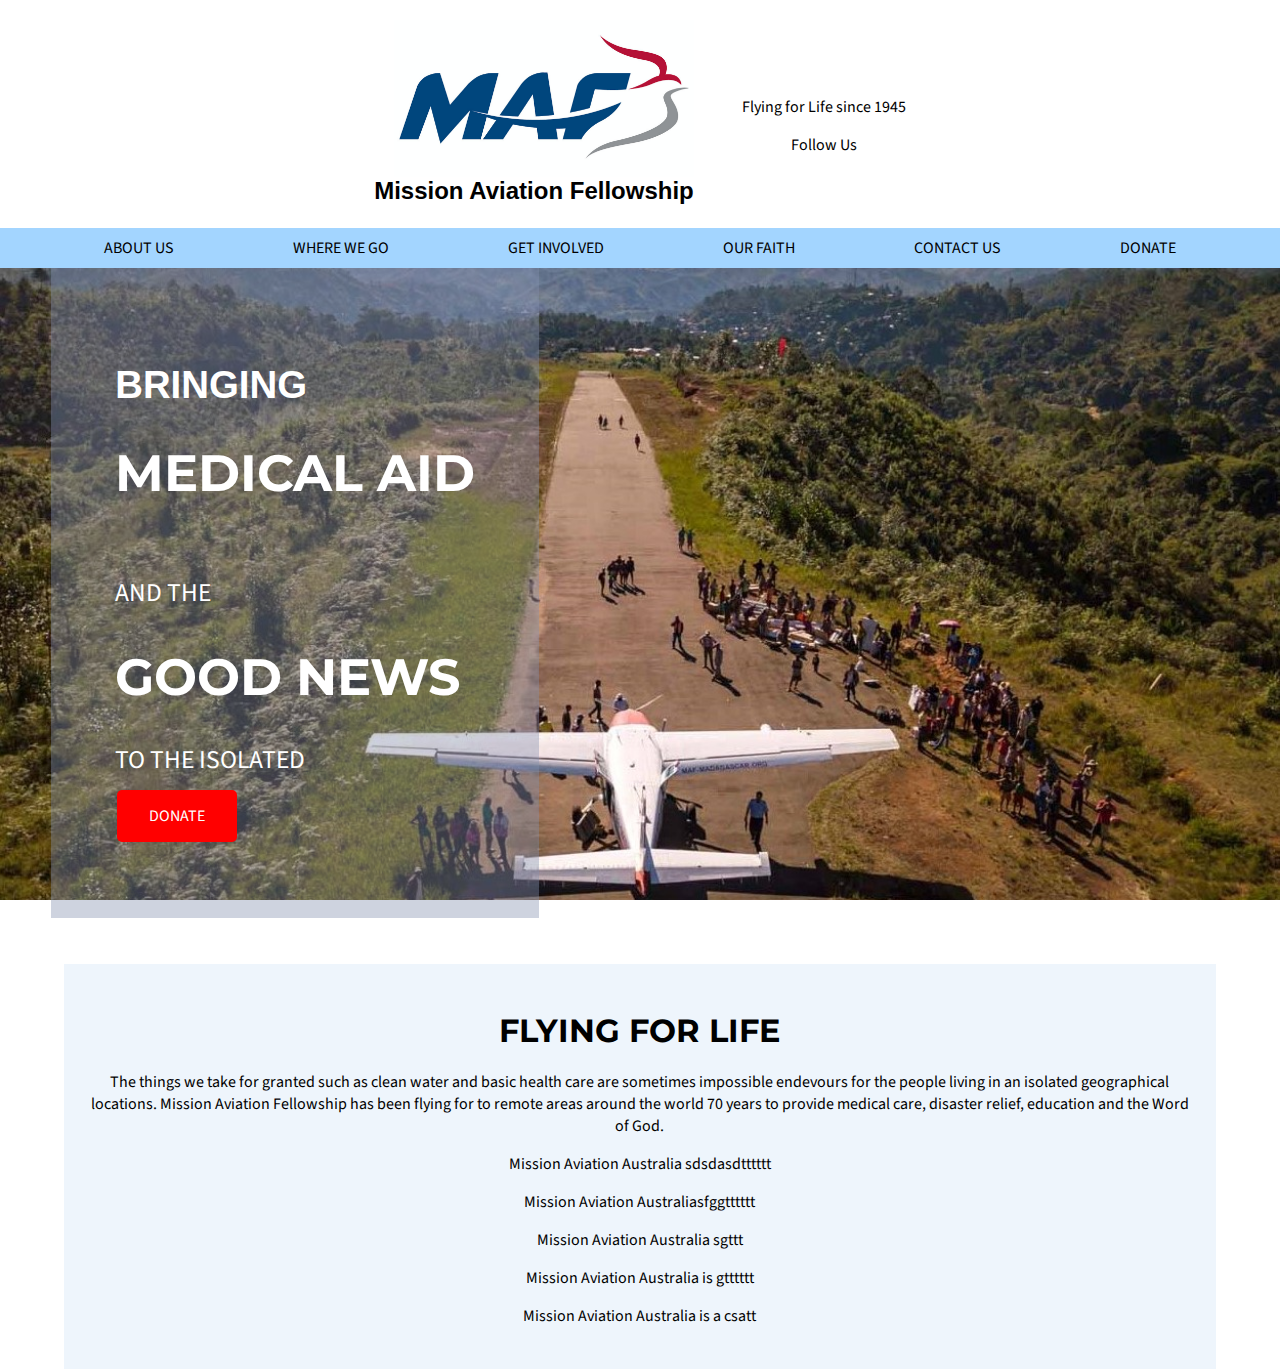
==== index.html @ a78a20d2 "styles and buttons" ====
<!DOCTYPE html>
<html>
  <head>
    <meta charset="utf-8">
    <meta name='viewport' content='width=device-width', initial-scale=1.0, maximum-scale=1.0' />
    <title>MAF | Flying for Life</title>
    <link href="style.css" rel="stylesheet" type="text/css" />
    <link rel="preconnect" href="https://fonts.gstatic.com">
    <link href="https://fonts.googleapis.com/css2?family=Open+Sans:wght@600&display=swap" rel="stylesheet">
    <link rel="preconnect" href="https://fonts.gstatic.com">
    <link href="https://fonts.googleapis.com/css2?family=Nerko+One&display=swap" rel="stylesheet"> 
    <link rel="preconnect" href="https://fonts.gstatic.com">
    <link href="https://fonts.googleapis.com/css2?family=Montserrat:ital,wght@1,900&family=Nerko+One&display=swap" rel="stylesheet">  
    <link rel="shortcut icon" href="vectormaflog.png">
    <link rel="preconnect" href="https://fonts.gstatic.com">
    <link rel="preconnect" href="https://fonts.gstatic.com">
    <link href="https://fonts.googleapis.com/css2?family=Montserrat:ital,wght@0,300;1,900&family=Nerko+One&family=Source+Sans+Pro:wght@300&display=swap"     rel="stylesheet">
    </head>

  <body class="grid-container">
  <header>
     <div class="headerobjects">
      <div>
        <img class="headerlogo" src="/images/TOPLOGO.png" alt="MAF MAIN LOGO">
      </div>
      <div>
        <h2> Mission Aviation Fellowship </h2>
      </div>
    </div>
    <div class="timestamp">
      <p> Flying for Life since 1945 </p>
    <div>
      <div class="box">
      <p> Follow Us </p>
    <div>
  </header>
  <nav>
    <ul>
      <li> <a href="https://repl.it/@rgen4513/WebProtoTypeA5#Underlay_blue.jpg"> ABOUT US </a>
      </li>
      <li> <a href="https://repl.it/@rgen4513/WebProtoTypeA5#Underlay_blue.jpg"> WHERE WE GO </a>
      </li>
      <li> <a href="https://repl.it/@rgen4513/WebProtoTypeA5#Underlay_blue.jpg"> GET INVOLVED </a>
      </li>
      <li> <a href="https://repl.it/@rgen4513/WebProtoTypeA5#Underlay_blue.jpg"> OUR FAITH </a>
      </li>
      <li> <a href="https://repl.it/@rgen4513/WebProtoTypeA5#Underlay_blue.jpg"> CONTACT US </a>
      </li>
      <li> <a href="https://repl.it/@rgen4513/WebProtoTypeA5#Underlay_blue.jpg"> DONATE </a>
      </li>
    </ul>  
  </nav>
  <main>
    <div class="hero-image-container">
      <div class="overlay-script">
        <h2> BRINGING <br><h1>MEDICAL AID</h1> <br> AND THE <br> <h1>GOOD NEWS</h1> TO THE ISOLATED </h2>
        <br>
        <a href="#" class="donatebutton">DONATE</a>
    </div>
  </div> 
  <div class=information-container>
      <h1> FLYING FOR LIFE </h1>
      <p> The things we take for granted such as clean water and basic health care are sometimes impossible endevours for the people living in an isolated geographical locations. Mission Aviation Fellowship has been flying for to remote areas around the world 70 years to provide medical care, disaster relief, education and the Word of God. </p>
    <div class=information>
      <p> Mission Aviation Australia sdsdasdtttttt </p>
    </div>
    <div class=information>
      <p> Mission Aviation Australiasfggtttttt </p>
    </div>
    <div class=information>
      <p> Mission Aviation Australia sgttt </p>
    </div>
    <div class=information>
      <p> Mission Aviation Australia is gtttttt </p>
    </div>
    <div class=information>
      <p> Mission Aviation Australia is a csatt </p>
    </div>
</div
    
  </main>
  </body>
</html>
---- style.css ----
html, body, .grid-container { height: 100%; margin: 0; }

h2 {
  font-family: 'Trebuchet MS', 'Lucida Sans Unicode', 'Lucida Grande', 'Lucida Sans', Arial, sans-serif;
}

h1 {
  font-family: 'Montserrat', 'sans-serif';
}

.grid-container {
  display: grid;
  grid-template-columns: 0.2fr 1fr 0.2fr;
  grid-template-rows: 0.1fr 36px 1fr;
  gap: 3px;
  grid-template-areas:
    "header header header"
    "nav nav nav"
    "main main main";
    
}

body {
 font-family: 'Source Sans Pro', sans-serif;
}

header { 
 display: flex;
 justify-content: center;
 grid-area:header; 
 position: relative;
 text-align:center;
 background-color: white;
 border-inline-start: 0px;
}

.timestamp {
  margin-left: 3em;
  margin-top: 5em;
}

.box {
  
}


.headerlogo {
  margin-top:20px;
  margin-left:20px;
  max-width: 300px;
  float: left;
}

nav { 
position: sticky;
top: 0;
grid-area: nav; 
text-align: center;
z-index: 5;
}

ul {
  display: flex;
  justify-content: space-evenly;
  margin: 0;
  padding: 0;
  overflow: hidden;
  background-color: #A3D5FF;
}

media = "screen and (min-width: 650px)"
@ media screen and (min-width: 885px)
nav ul {
  
  list-style: none;
  padding: 5px;
}

li { 
  display: inline-block;
}

li a {
  display: block;
  color: black;
  padding: 9px 15px;
  text-decoration: none;
}

li a:hover {
  background-color: red;
  color: white;
  border-radius: 6px;
}

main { grid-area: main;
}

.hero-image-container {
  background-image: url("NewHeroImage.jpg");
  width: auto;
  height: 100%;
  background-position: center;
  background-size: cover;
  position: relative;
  text-align: center;
  background-repeat: no-repeat;
  z-index: 1;
}

.overlay-script {
  background: rgba(132, 144, 175, 0.4);
  padding: 5%;
  text-emphasis: stroke;
  font-size: 2vw;
  text-align: left;
  position: absolute;
  left:4%;
  color: white;
}

.information-container {
  background: #EEF5FC;
  text-align: center;
  padding: 2%;
  margin: 5%;
  border: 2px;
  z-index: 2;
}

.donatebutton {
  background-color: red;
  border-radius: 5px;
  border: white;
  color: white;
  padding: 15px 32px;
  text-align: center;
  text-decoration: none;
  display: inline-block;
  font-size: 16px;
  margin: 12px 2px;
  cursor: pointer;
}

.donatebutton:hover {
  color: red;
  background-color: white;
}

footer { 
grid-area: footer; 
text-align: center;
background-color: pink;
}

/*---Media Query for Responsive Screen Adaptation*/
@media screen and (max-width:460px) {
  .grid-container {
    display: block;
  }
  header,
  nav,
  main,
  footer {
    width: 100%;
    min-height: 200px; 
  }
}
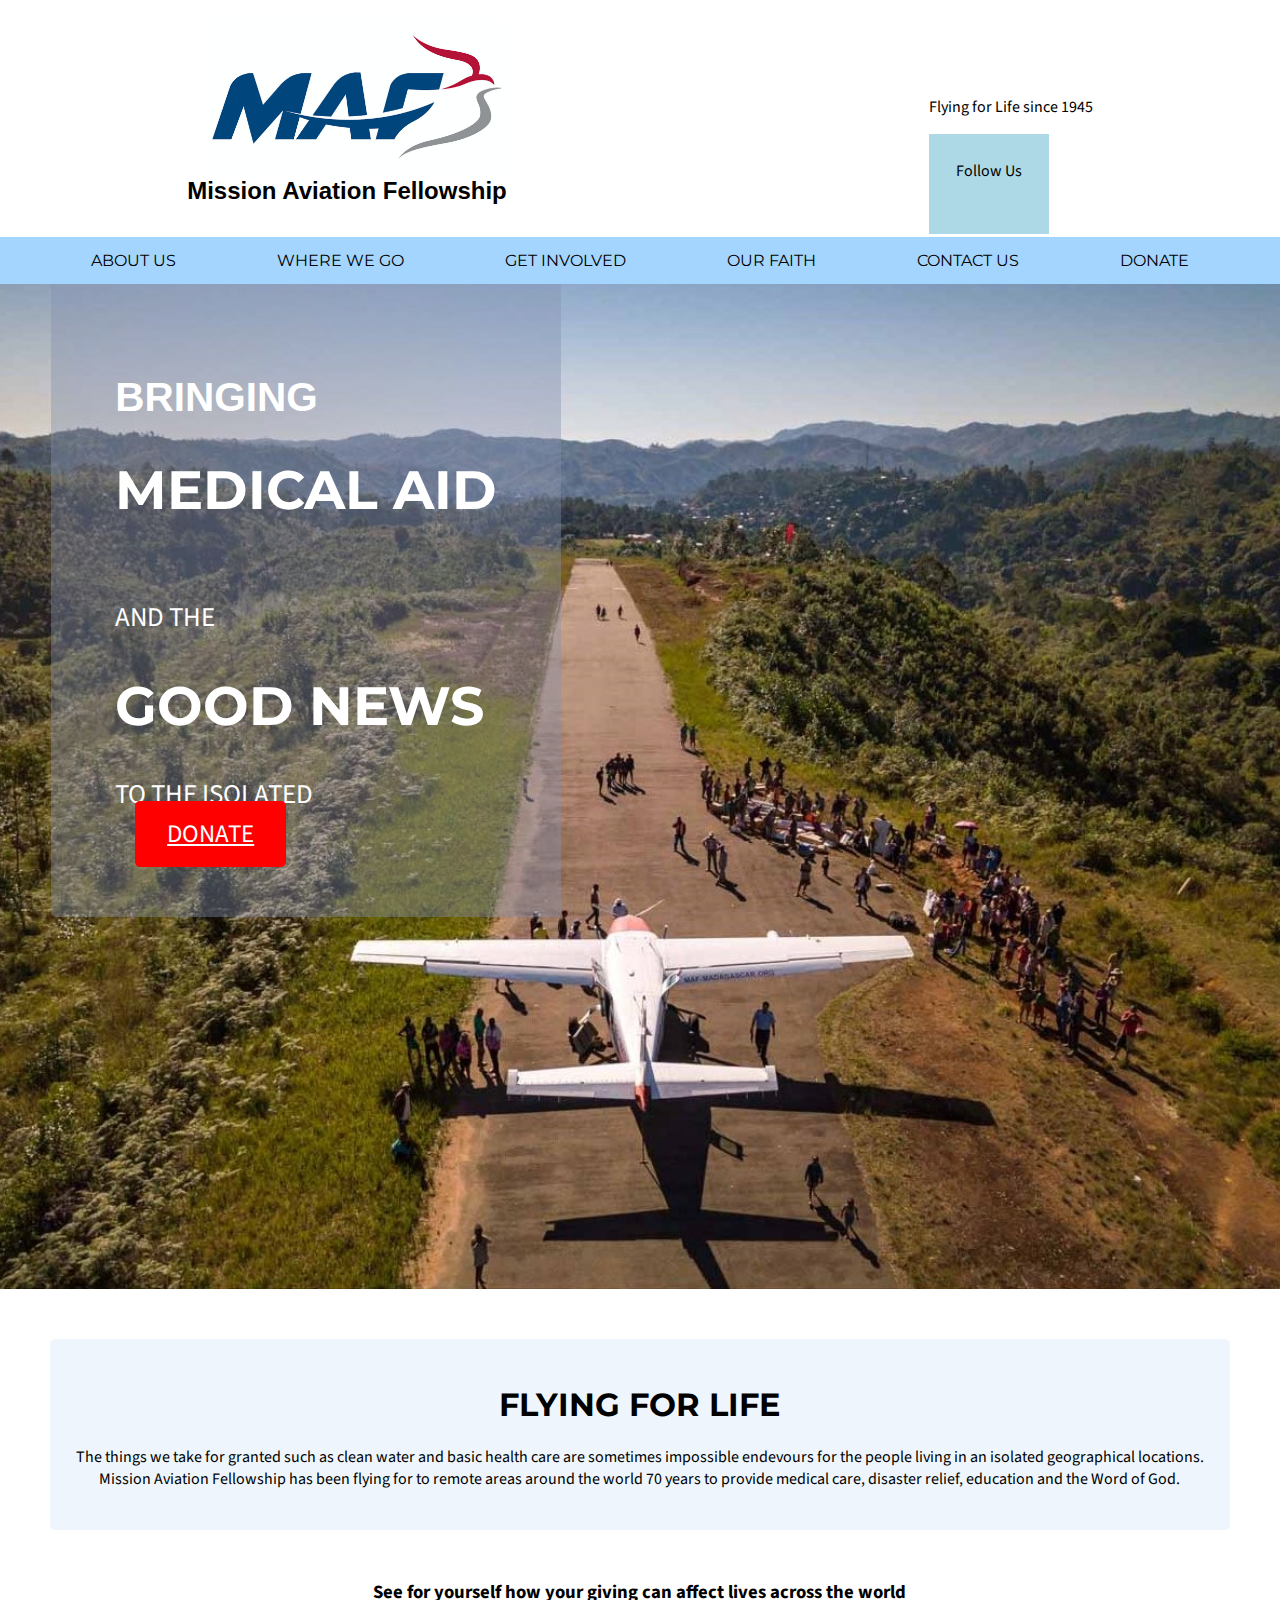
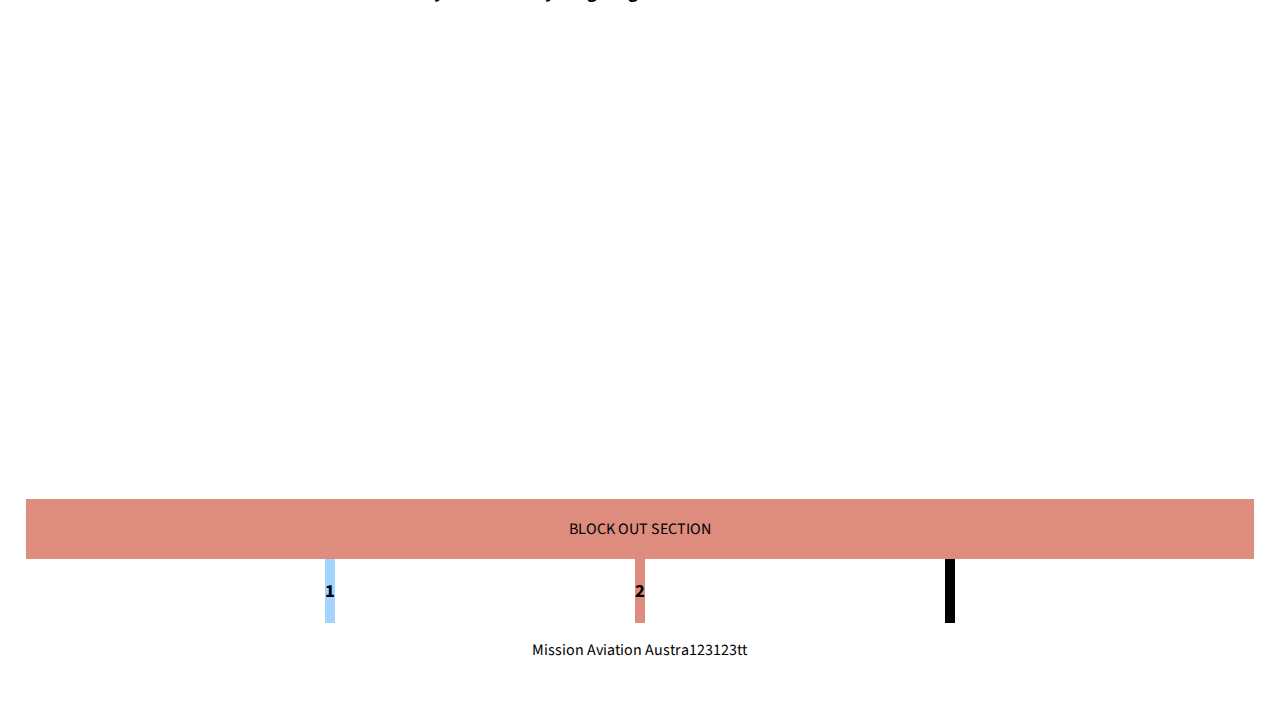
==== commit 8416ceb1: "added main page content" ====
--- a/index.html
+++ b/index.html
@@ -58,26 +58,34 @@
         <a href="#" class="donatebutton">DONATE</a>
     </div>
   </div> 
-  <div class=information-container>
+  <div class="information-container">
+    <div class = blurb>
       <h1> FLYING FOR LIFE </h1>
       <p> The things we take for granted such as clean water and basic health care are sometimes impossible endevours for the people living in an isolated geographical locations. Mission Aviation Fellowship has been flying for to remote areas around the world 70 years to provide medical care, disaster relief, education and the Word of God. </p>
-    <div class=information>
-      <p> Mission Aviation Australia sdsdasdtttttt </p>
     </div>
-    <div class=information>
-      <p> Mission Aviation Australiasfggtttttt </p>
+    <div class="video-container">
+      <h3> See for yourself how your giving can affect lives across the world </h3>
+      <iframe class="videolink" src="https://www.youtube.com/embed/BfYl6P3Z22Q" frameborder="0" width="60%" height="400px" allow="accelerometer; autoplay; clipboard-write; encrypted-media; gyroscope; picture-in-picture" allowfullscreen></iframe>
     </div>
-    <div class=information>
-      <p> Mission Aviation Australia sgttt </p>
+    <div class="blockout">
+      <p>BLOCK OUT SECTION</p>
     </div>
-    <div class=information>
-      <p> Mission Aviation Australia is gtttttt </p>
+    <div class=facts>
+      <div class="first-fact"> 
+        <h3> 1 </h3>
+      </div>
+      <div class="second-fact"> 
+        <h3> 2 </h3>
+      </div>
+      <div class="third-fact"> 
+        <h3> 3 </h3>
+      </div>
     </div>
-    <div class=information>
-      <p> Mission Aviation Australia is a csatt </p>
+    <div class=>
+      <p> Mission Aviation Austra123123tt </p>
     </div>
-</div
-    
+  </div
+
   </main>
   </body>
 </html>--- a/style.css
+++ b/style.css
@@ -17,7 +17,6 @@
     "header header header"
     "nav nav nav"
     "main main main";
-    
 }
 
 body {
@@ -25,9 +24,9 @@
 }
 
 header { 
+ grid-area:header; 
  display: flex;
- justify-content: center;
- grid-area:header; 
+ justify-content: space-around;
  position: relative;
  text-align:center;
  background-color: white;
@@ -40,7 +39,11 @@
 }
 
 .box {
-  
+  width: 100px;
+  height: 80px;
+  background-color: lightblue;
+  text-align: center;
+  padding: 10px;
 }
 
 
@@ -53,6 +56,7 @@
 
 nav { 
 position: sticky;
+font-family: 'Montserrat', 'sans-serif';
 top: 0;
 grid-area: nav; 
 text-align: center;
@@ -60,24 +64,21 @@
 }
 
 ul {
-  display: flex;
-  justify-content: space-evenly;
+ display: flex;
+ justify-content: space-evenly;
   margin: 0;
   padding: 0;
   overflow: hidden;
   background-color: #A3D5FF;
 }
 
-media = "screen and (min-width: 650px)"
-@ media screen and (min-width: 885px)
 nav ul {
-  
   list-style: none;
   padding: 5px;
 }
 
 li { 
-  display: inline-block;
+  display: flex;
 }
 
 li a {
@@ -91,6 +92,18 @@
   background-color: red;
   color: white;
   border-radius: 6px;
+}
+
+@media screen and (max-width: 600px) {
+  ul {
+  display: flex;
+  flex-direction: column;
+  justify-content: center;
+  }
+
+  nav { 
+    position: relative;
+  }
 }
 
 main { grid-area: main;
@@ -108,43 +121,91 @@
   z-index: 1;
 }
 
+@media screen and (max-width: 600px) {
+ .grid-container {
+  display: flex;
+  flex-direction: column;
+ }
+
+ .overlay-script {
+  height: 200px;
+ }
+}
+
 .overlay-script {
   background: rgba(132, 144, 175, 0.4);
+  border-radius: 5px;
+  max-height: 700px;
   padding: 5%;
-  text-emphasis: stroke;
-  font-size: 2vw;
+  font-size: 3vh;
   text-align: left;
   position: absolute;
   left:4%;
   color: white;
 }
 
-.information-container {
-  background: #EEF5FC;
-  text-align: center;
-  padding: 2%;
-  margin: 5%;
-  border: 2px;
-  z-index: 2;
-}
-
 .donatebutton {
   background-color: red;
+  margin-top: 10px;
   border-radius: 5px;
   border: white;
   color: white;
   padding: 15px 32px;
   text-align: center;
-  text-decoration: none;
-  display: inline-block;
-  font-size: 16px;
-  margin: 12px 2px;
+  font-size: 25px;
+  margin: 20px;
   cursor: pointer;
 }
 
 .donatebutton:hover {
   color: red;
   background-color: white;
+}
+
+.information-container {
+  text-align: center;
+  padding: 2%;
+  border: 2px;
+  z-index: 2;
+}
+
+.blurb {
+  background-color: #EEF5FC;
+  border-radius: 5px;
+  padding: 2%;
+  margin: 2%;
+}
+
+.video-container {
+  margin: 4%;
+}
+
+.videolink {
+  margin: 10px;
+}
+
+.blockout {
+  background-color:#DE8C7D;
+  box-sizing: border-box;
+  padding: 3px;
+  width: 100%;
+}
+
+.facts {
+display: flex;
+justify-content: space-evenly;
+}
+
+.first-fact {
+background-color: #A3D5FF
+}
+
+.second-fact {
+background-color: #DE8C7D
+}
+
+.third-fact {
+background-color: black
 }
 
 footer { 
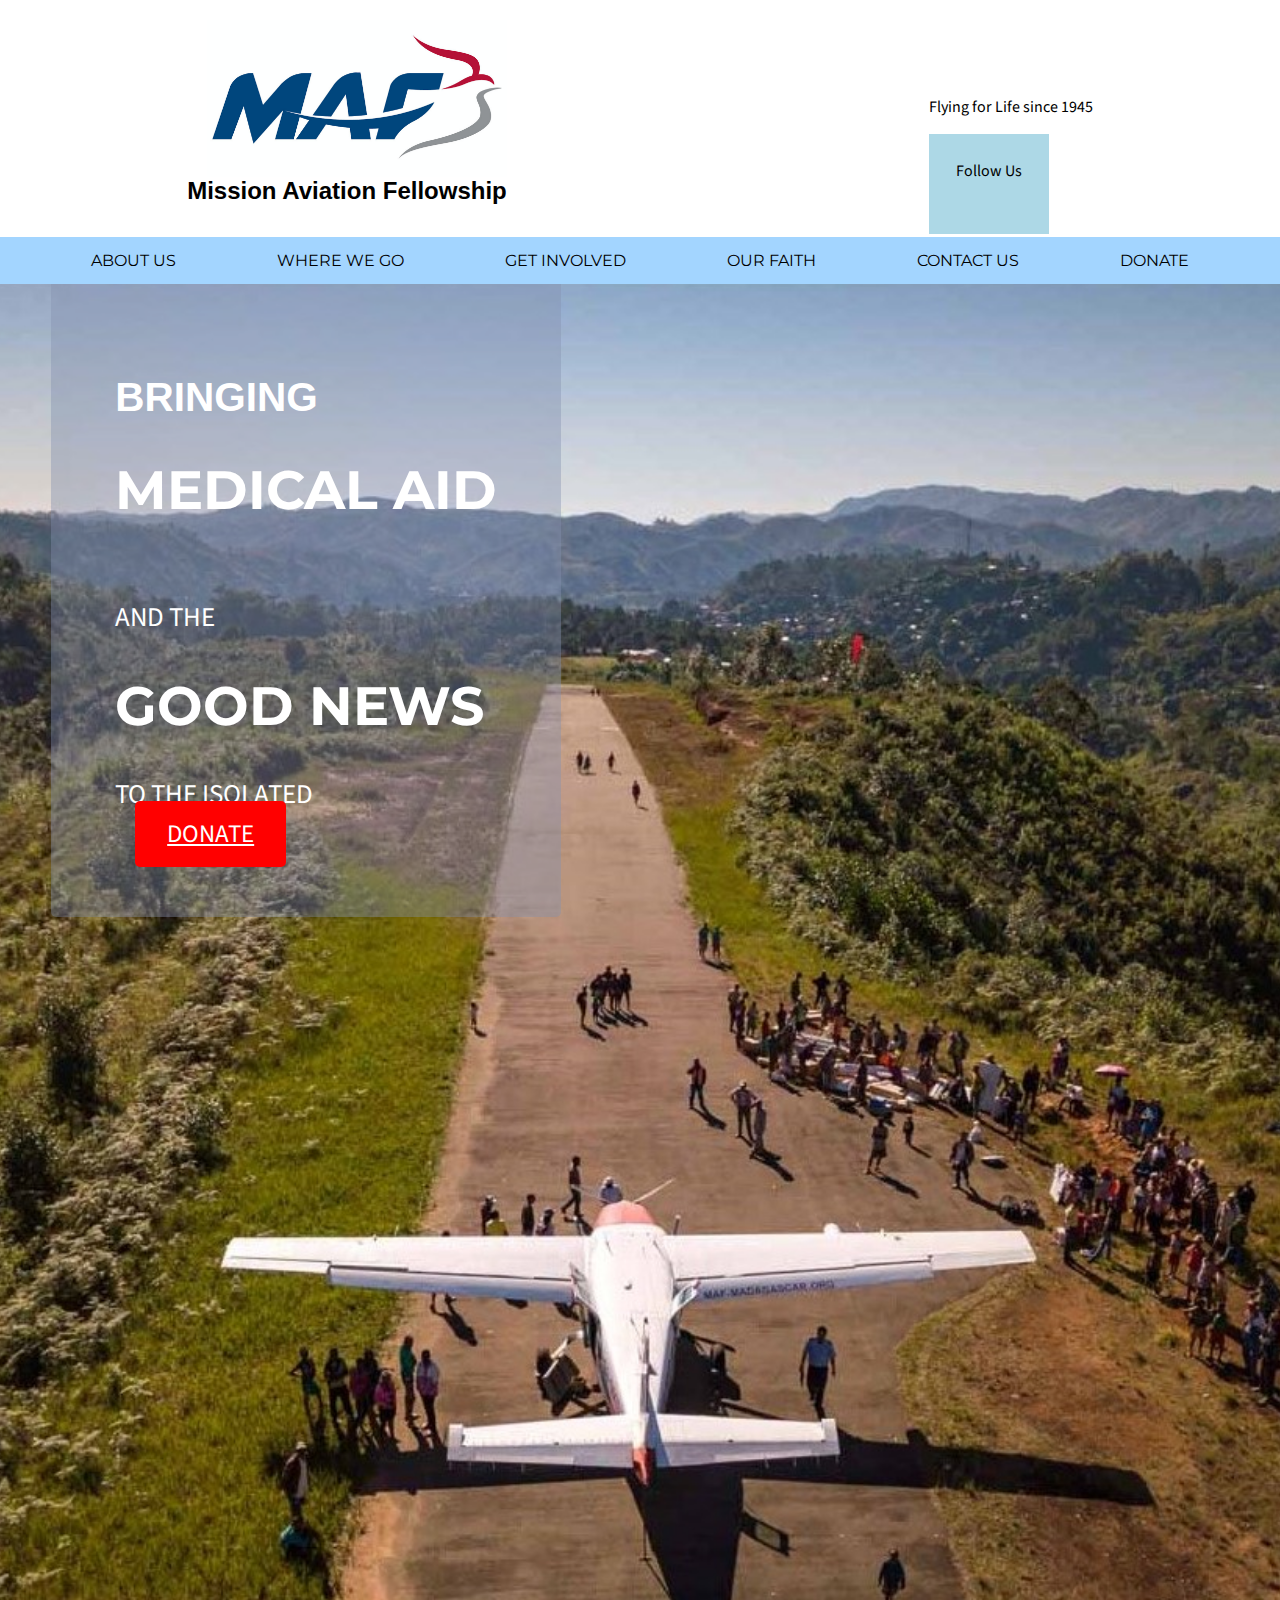
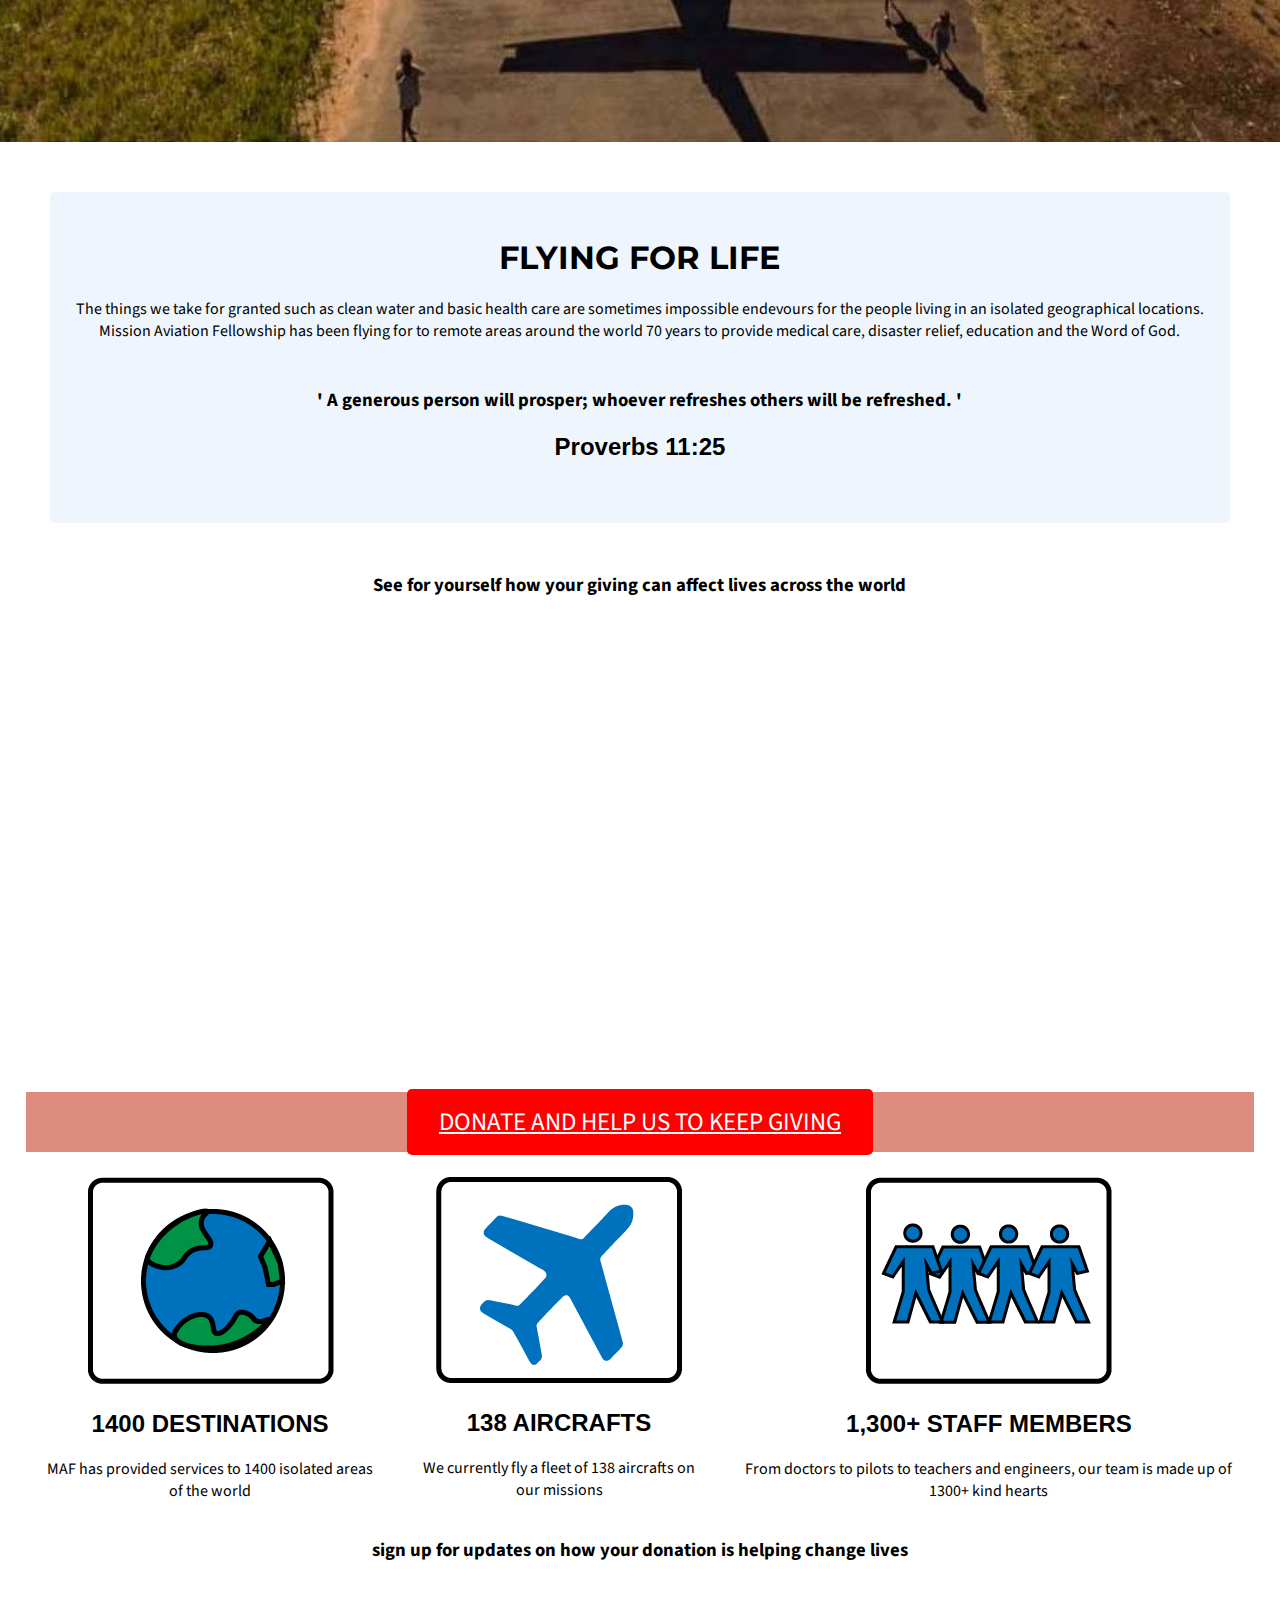
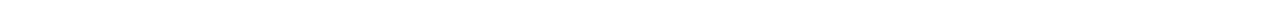
==== commit af2ed64b: "Content" ====
--- a/index.html
+++ b/index.html
@@ -15,7 +15,10 @@
     <link rel="preconnect" href="https://fonts.gstatic.com">
     <link rel="preconnect" href="https://fonts.gstatic.com">
     <link href="https://fonts.googleapis.com/css2?family=Montserrat:ital,wght@0,300;1,900&family=Nerko+One&family=Source+Sans+Pro:wght@300&display=swap"     rel="stylesheet">
-    </head>
+    <link rel="preconnect" href="https://fonts.gstatic.com">
+    <link href="https://fonts.googleapis.com/css2?family=Raleway:ital@1&display=swap" rel="stylesheet">
+    </head> <!--font-family: 'Raleway', sans-serif; -->
+
 
   <body class="grid-container">
   <header>
@@ -62,27 +65,48 @@
     <div class = blurb>
       <h1> FLYING FOR LIFE </h1>
       <p> The things we take for granted such as clean water and basic health care are sometimes impossible endevours for the people living in an isolated geographical locations. Mission Aviation Fellowship has been flying for to remote areas around the world 70 years to provide medical care, disaster relief, education and the Word of God. </p>
+
+      <section class="Bibleverse">
+      <h3>' A generous person will prosper;
+      whoever refreshes others will be refreshed. ' </h3>
+      <h2> Proverbs 11:25 </h2>
+    </section> 
+
     </div>
+
+    
     <div class="video-container">
       <h3> See for yourself how your giving can affect lives across the world </h3>
       <iframe class="videolink" src="https://www.youtube.com/embed/BfYl6P3Z22Q" frameborder="0" width="60%" height="400px" allow="accelerometer; autoplay; clipboard-write; encrypted-media; gyroscope; picture-in-picture" allowfullscreen></iframe>
     </div>
     <div class="blockout">
-      <p>BLOCK OUT SECTION</p>
+      <a href="#" class="donatebutton"> DONATE AND HELP US TO KEEP GIVING </a>
     </div>
-    <div class=facts>
+    <div class="facts">
       <div class="first-fact"> 
-        <h3> 1 </h3>
+        <img src="worldvector.png" alt="A Drawing of the World">
+        <h2> 1400 DESTINATIONS  </h2>
+        <div class="expand-text">
+          <p> MAF has provided services to 1400 isolated areas of the world </p>
+        </div>
       </div>
       <div class="second-fact"> 
-        <h3> 2 </h3>
+        <img src="planevector.png" alt="A Plane">
+        <h2> 138 AIRCRAFTS </h2>
+        <div class="expand-text">
+          <p> We currently fly a fleet of 138 aircrafts on our missions </p>
+        </div>
       </div>
       <div class="third-fact"> 
-        <h3> 3 </h3>
+        <img src="staffvector.png" alt="People holding hands">
+        <h2> 1,300+ STAFF MEMBERS </h2>
+        <div class="expand-text">
+          <p> From doctors to pilots to teachers and engineers, our team is made up of 1300+ kind hearts</p>
+        </div>
       </div>
     </div>
-    <div class=>
-      <p> Mission Aviation Austra123123tt </p>
+    <div class= help-container>
+      <h3> sign up for updates on how your donation is helping change lives </h3>
     </div>
   </div
 
--- a/style.css
+++ b/style.css
@@ -103,6 +103,7 @@
 
   nav { 
     position: relative;
+
   }
 }
 
@@ -129,8 +130,19 @@
 
  .overlay-script {
   height: 200px;
- }
-}
+  font-size: 3%;
+ }
+
+ .hero-image-container {
+  background-image: url("NewHeroImage.jpg");
+  width: auto;
+  height: 450px;
+ }
+
+ h1 {
+ font-size: 2%;
+ }
+} 
 
 .overlay-script {
   background: rgba(132, 144, 175, 0.4);
@@ -176,6 +188,12 @@
   margin: 2%;
 }
 
+.Bibleverse {
+  margin: 8px;
+  margin-top: 12px;
+  padding: 10px;
+}
+
 .video-container {
   margin: 4%;
 }
@@ -187,27 +205,29 @@
 .blockout {
   background-color:#DE8C7D;
   box-sizing: border-box;
-  padding: 3px;
+  padding: 12px;
   width: 100%;
 }
 
 .facts {
 display: flex;
-justify-content: space-evenly;
-}
-
-.first-fact {
-background-color: #A3D5FF
-}
-
-.second-fact {
-background-color: #DE8C7D
-}
-
-.third-fact {
-background-color: black
-}
-
+justify-content: center;
+margin-top: 25px;
+}
+
+.expand-text {
+  padding-left: 20px;
+  padding-right: 20px;
+}
+
+@media screen and (max-width: 700px) {
+ .facts {
+  margin-top: 100px;
+  display: flex;
+  flex-direction: column;
+  justify-content: space-around;
+ }
+}
 footer { 
 grid-area: footer; 
 text-align: center;
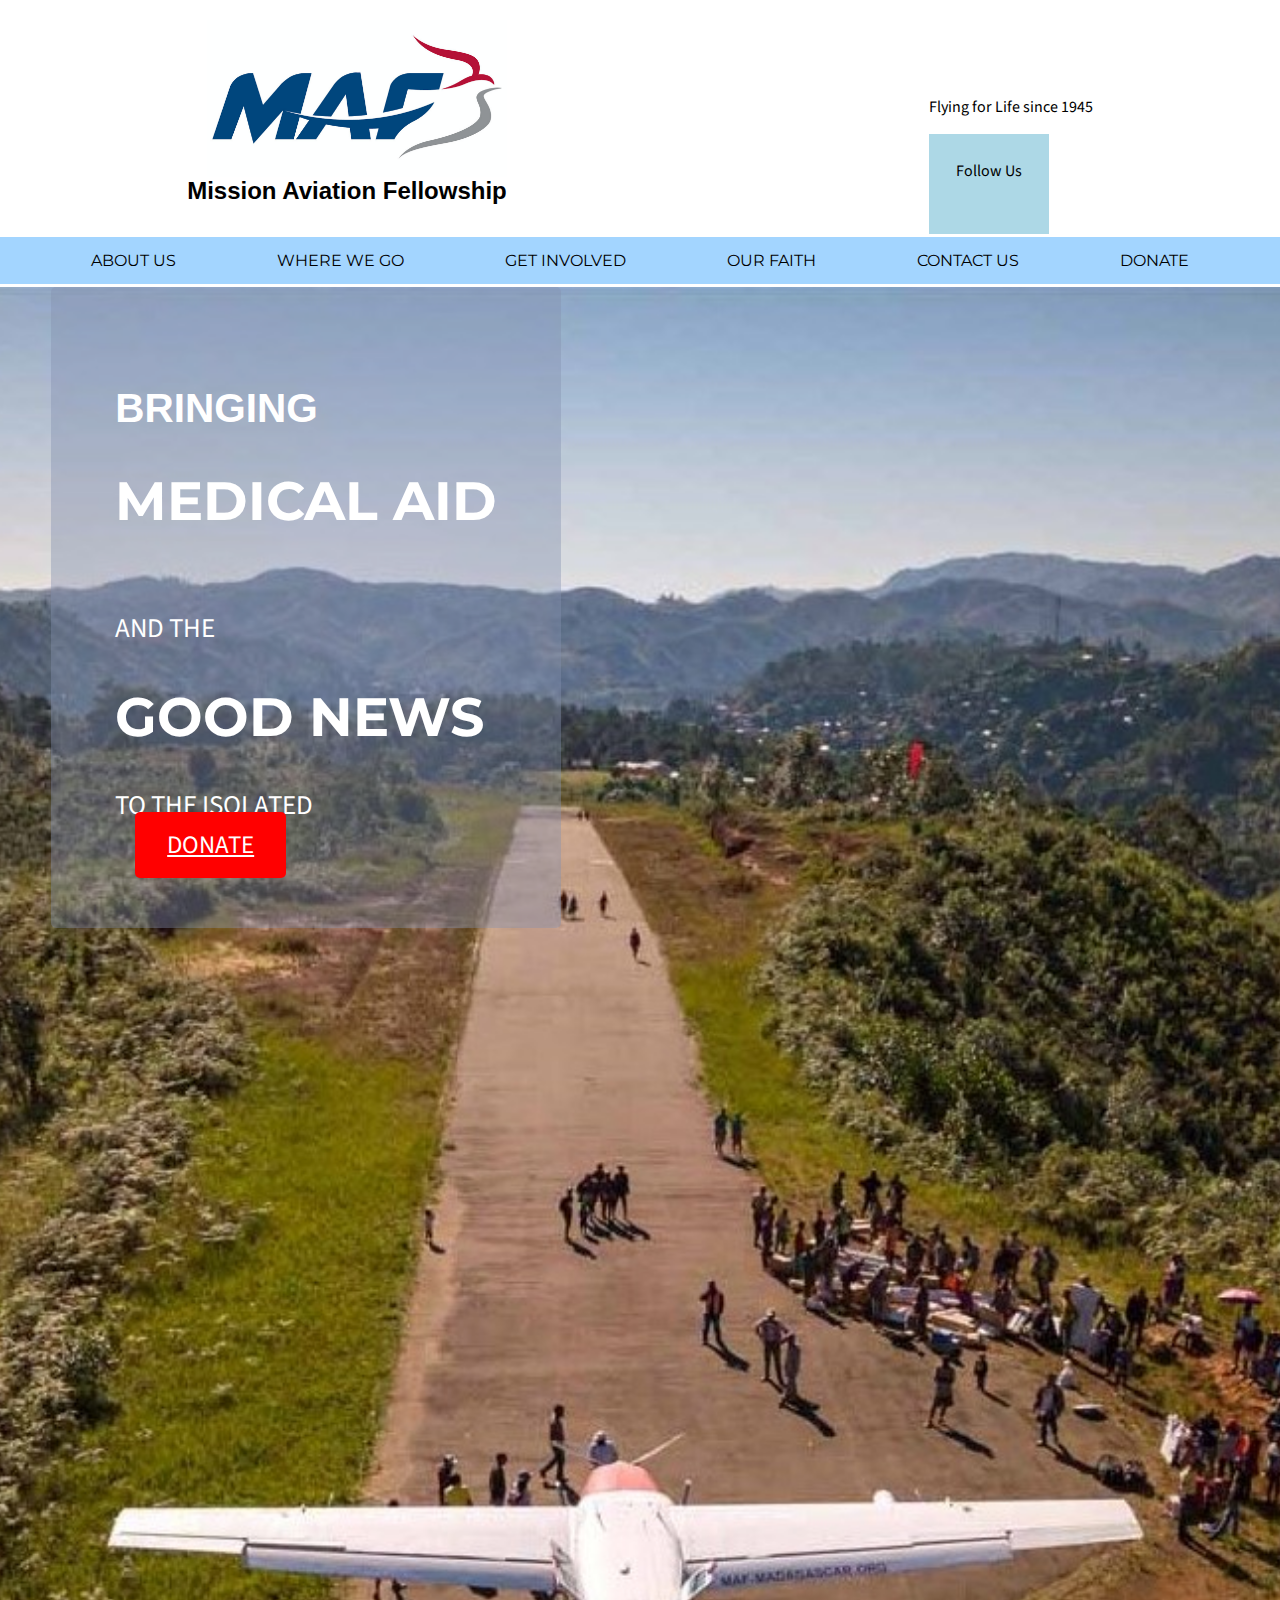
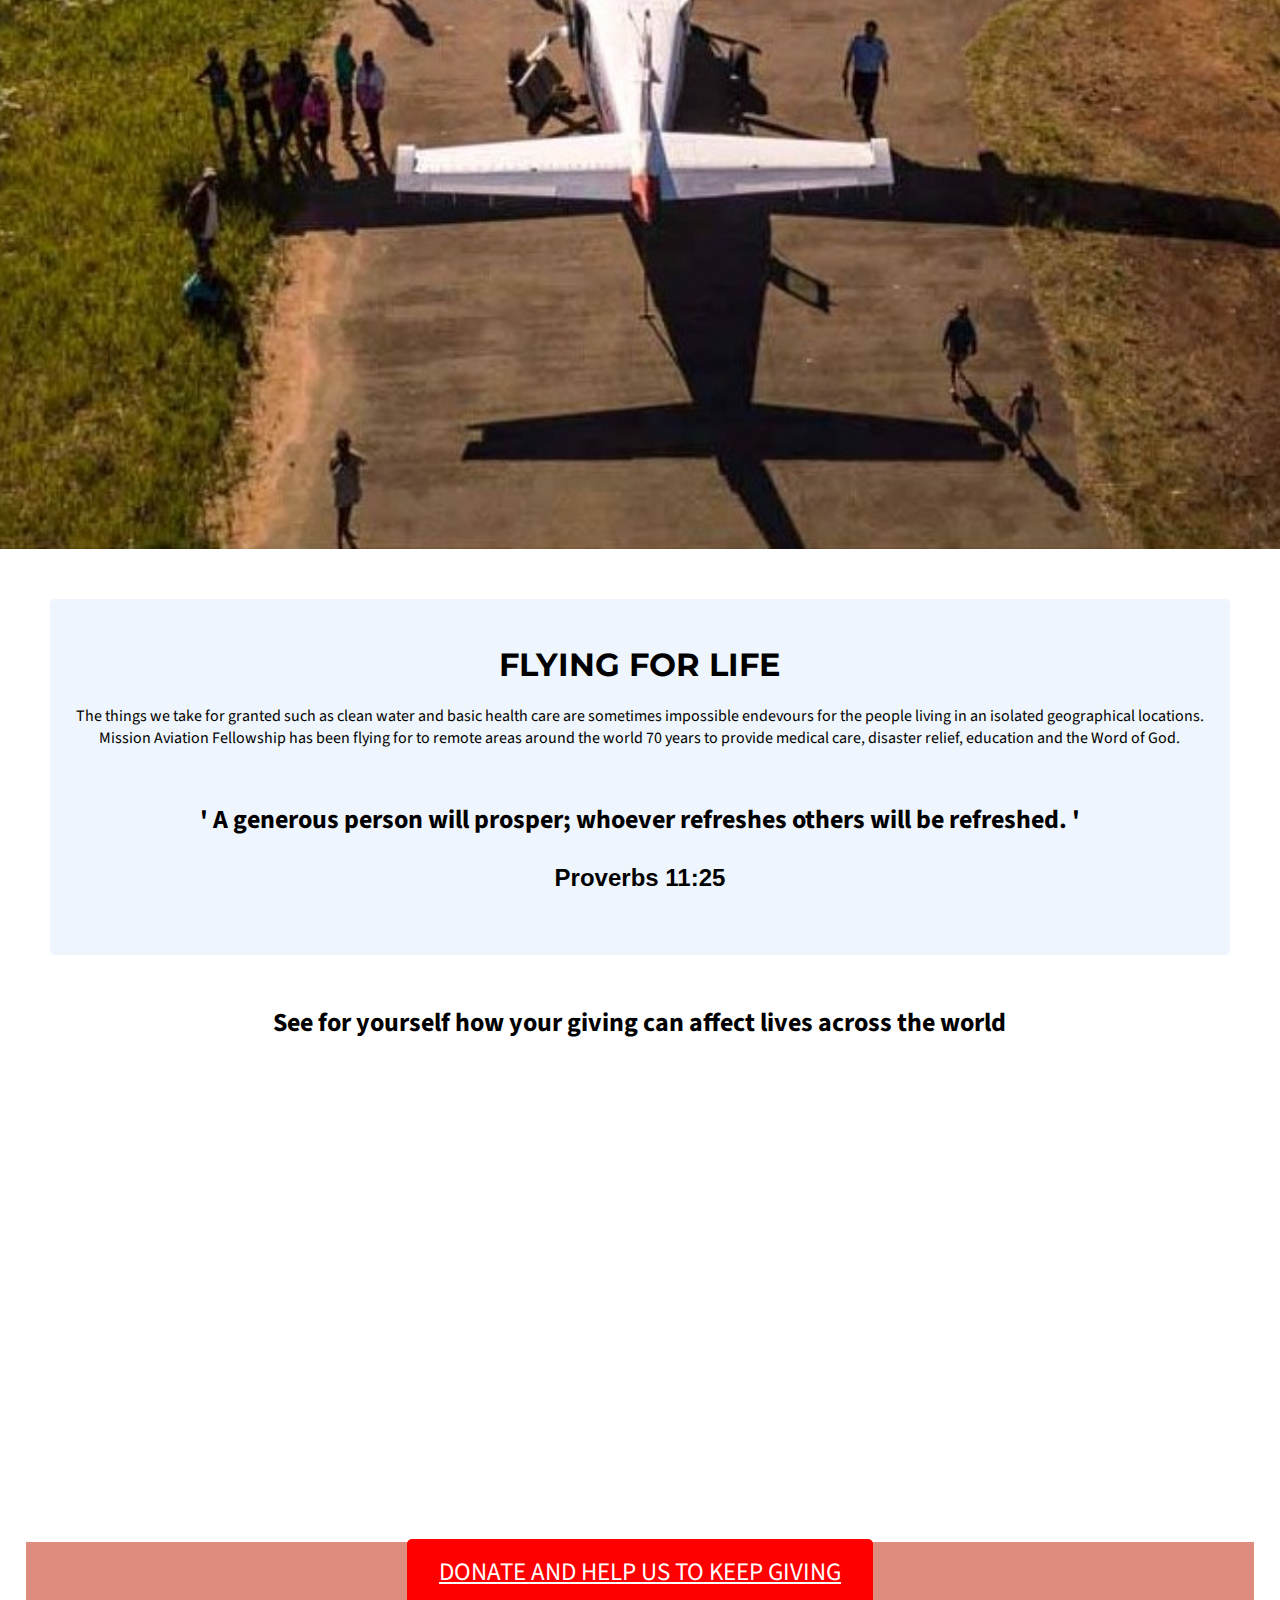
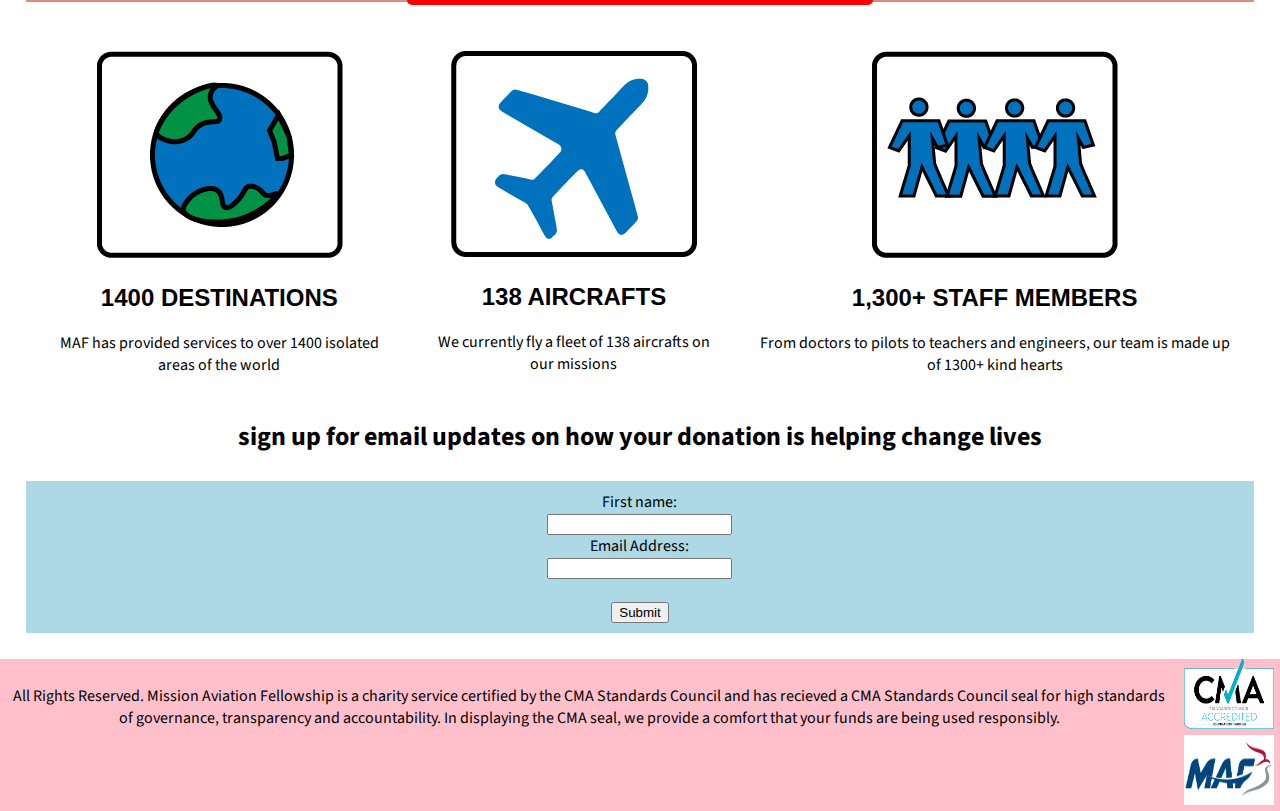
==== commit f3a34280: "footer added" ====
--- a/index.html
+++ b/index.html
@@ -19,7 +19,6 @@
     <link href="https://fonts.googleapis.com/css2?family=Raleway:ital@1&display=swap" rel="stylesheet">
     </head> <!--font-family: 'Raleway', sans-serif; -->
 
-
   <body class="grid-container">
   <header>
      <div class="headerobjects">
@@ -39,17 +38,17 @@
   </header>
   <nav>
     <ul>
-      <li> <a href="https://repl.it/@rgen4513/WebProtoTypeA5#Underlay_blue.jpg"> ABOUT US </a>
+      <li> <a href="https://repl.it/@rgen4513/WebProtoTypeA5#donate.html"> ABOUT US </a>
       </li>
-      <li> <a href="https://repl.it/@rgen4513/WebProtoTypeA5#Underlay_blue.jpg"> WHERE WE GO </a>
+      <li> <a href="https://repl.it/@rgen4513/WebProtoTypeA5#donate.html"> WHERE WE GO </a>
       </li>
-      <li> <a href="https://repl.it/@rgen4513/WebProtoTypeA5#Underlay_blue.jpg"> GET INVOLVED </a>
+      <li> <a href="https://repl.it/@rgen4513/WebProtoTypeA5#donate.html"> GET INVOLVED </a>
       </li>
-      <li> <a href="https://repl.it/@rgen4513/WebProtoTypeA5#Underlay_blue.jpg"> OUR FAITH </a>
+      <li> <a href="https://repl.it/@rgen4513/WebProtoTypeA5#donate.html"> OUR FAITH </a>
       </li>
-      <li> <a href="https://repl.it/@rgen4513/WebProtoTypeA5#Underlay_blue.jpg"> CONTACT US </a>
+      <li> <a href="https://repl.it/@rgen4513/WebProtoTypeA5#donate.html"> CONTACT US </a>
       </li>
-      <li> <a href="https://repl.it/@rgen4513/WebProtoTypeA5#Underlay_blue.jpg"> DONATE </a>
+      <li> <a href="https://repl.it/@rgen4513/WebProtoTypeA5#donate.html"> DONATE </a>
       </li>
     </ul>  
   </nav>
@@ -71,10 +70,8 @@
       whoever refreshes others will be refreshed. ' </h3>
       <h2> Proverbs 11:25 </h2>
     </section> 
-
     </div>
 
-    
     <div class="video-container">
       <h3> See for yourself how your giving can affect lives across the world </h3>
       <iframe class="videolink" src="https://www.youtube.com/embed/BfYl6P3Z22Q" frameborder="0" width="60%" height="400px" allow="accelerometer; autoplay; clipboard-write; encrypted-media; gyroscope; picture-in-picture" allowfullscreen></iframe>
@@ -87,7 +84,7 @@
         <img src="worldvector.png" alt="A Drawing of the World">
         <h2> 1400 DESTINATIONS  </h2>
         <div class="expand-text">
-          <p> MAF has provided services to 1400 isolated areas of the world </p>
+          <p> MAF has provided services to over 1400 isolated areas of the world </p>
         </div>
       </div>
       <div class="second-fact"> 
@@ -106,10 +103,33 @@
       </div>
     </div>
     <div class= help-container>
-      <h3> sign up for updates on how your donation is helping change lives </h3>
+      <h3> sign up for email updates on how your donation is helping change lives </h3>
+      <div class="input-box"> 
+        <form class=emailform>
+          <label for="fname">First name:</label><br>
+          <input type="text" id="fname" name="fname" value=""><br>
+          <label for="email">Email Address:</label><br>
+          <input type="text" id="lname" name="lname" value=""><br><br>
+          <input type="submit" value="Submit">
+        </form>
+      </div> 
     </div>
-  </div
-
+  </div>
+  <footer>
+    <div class="footer-box">
+        <p> 
+          All Rights Reserved. Mission Aviation Fellowship is a charity service certified by the CMA Standards Council and has recieved a CMA Standards Council seal for high standards of governance, transparency and accountability. In displaying the CMA seal, we provide a comfort that your funds are being used responsibly. </p>
+      </div>
+      <div class="seals"> 
+          <img class="Seal.png" src="Seal.png" alt="MAF MAIN LOGO" width="90px" height="70px">
+          <img class="Seal.png" src="/images/TOPLOGO.png" alt="MAF MAIN LOGO" width="90px" height="70px">
+      </div>
+      <div class="bottom-links">
+        
+      
+      </div>
+  </footer
+  
   </main>
   </body>
 </html>--- a/style.css
+++ b/style.css
@@ -1,4 +1,8 @@
 html, body, .grid-container { height: 100%; margin: 0; }
+
+h3 {
+  font-size: 26px;
+}
 
 h2 {
   font-family: 'Trebuchet MS', 'Lucida Sans Unicode', 'Lucida Grande', 'Lucida Sans', Arial, sans-serif;
@@ -11,7 +15,7 @@
 .grid-container {
   display: grid;
   grid-template-columns: 0.2fr 1fr 0.2fr;
-  grid-template-rows: 0.1fr 36px 1fr;
+  grid-template-rows: 0.1fr 36pxfr 1fr;
   gap: 3px;
   grid-template-areas:
     "header header header"
@@ -103,7 +107,6 @@
 
   nav { 
     position: relative;
-
   }
 }
 
@@ -112,14 +115,14 @@
 
 .hero-image-container {
   background-image: url("NewHeroImage.jpg");
+  position: relative;
+  z-index: 1;
   width: auto;
   height: 100%;
   background-position: center;
   background-size: cover;
-  position: relative;
   text-align: center;
   background-repeat: no-repeat;
-  z-index: 1;
 }
 
 @media screen and (max-width: 600px) {
@@ -135,9 +138,15 @@
 
  .hero-image-container {
   background-image: url("NewHeroImage.jpg");
+  position: relative;
+  z-index: 1;
   width: auto;
-  height: 450px;
- }
+  height: 250px;
+  background-position: center;
+  background-size: cover;
+  text-align: center;
+  background-repeat: no-repeat;
+}
 
  h1 {
  font-size: 2%;
@@ -175,6 +184,7 @@
 }
 
 .information-container {
+  background-color: white;
   text-align: center;
   padding: 2%;
   border: 2px;
@@ -212,7 +222,7 @@
 .facts {
 display: flex;
 justify-content: center;
-margin-top: 25px;
+margin-top: 4%;
 }
 
 .expand-text {
@@ -228,10 +238,23 @@
   justify-content: space-around;
  }
 }
+
+.input-box {
+  background-color: lightblue;
+  padding: 10px;
+}
+
 footer { 
+display: flex;
+justify-content: space-evenly;
 grid-area: footer; 
 text-align: center;
 background-color: pink;
+}
+
+.footer-box {
+  margin: 10px;
+  
 }
 
 /*---Media Query for Responsive Screen Adaptation*/
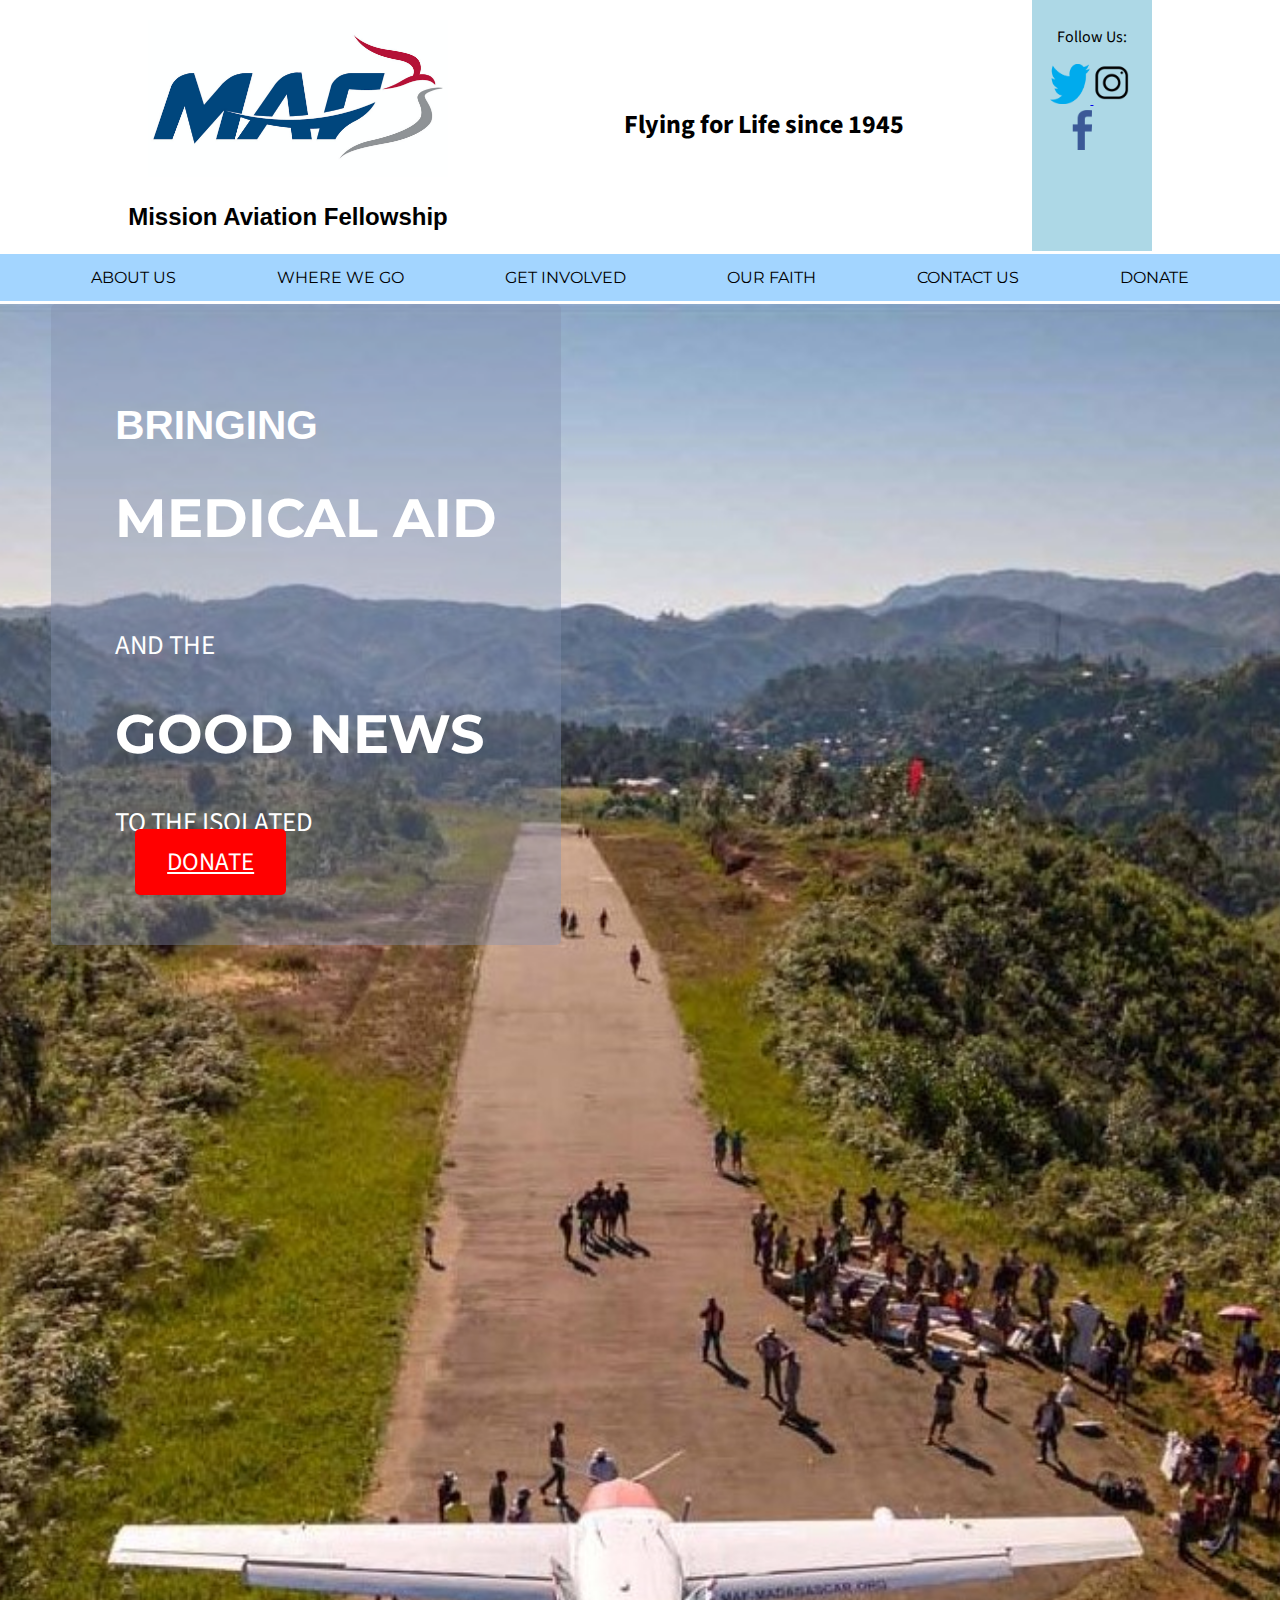
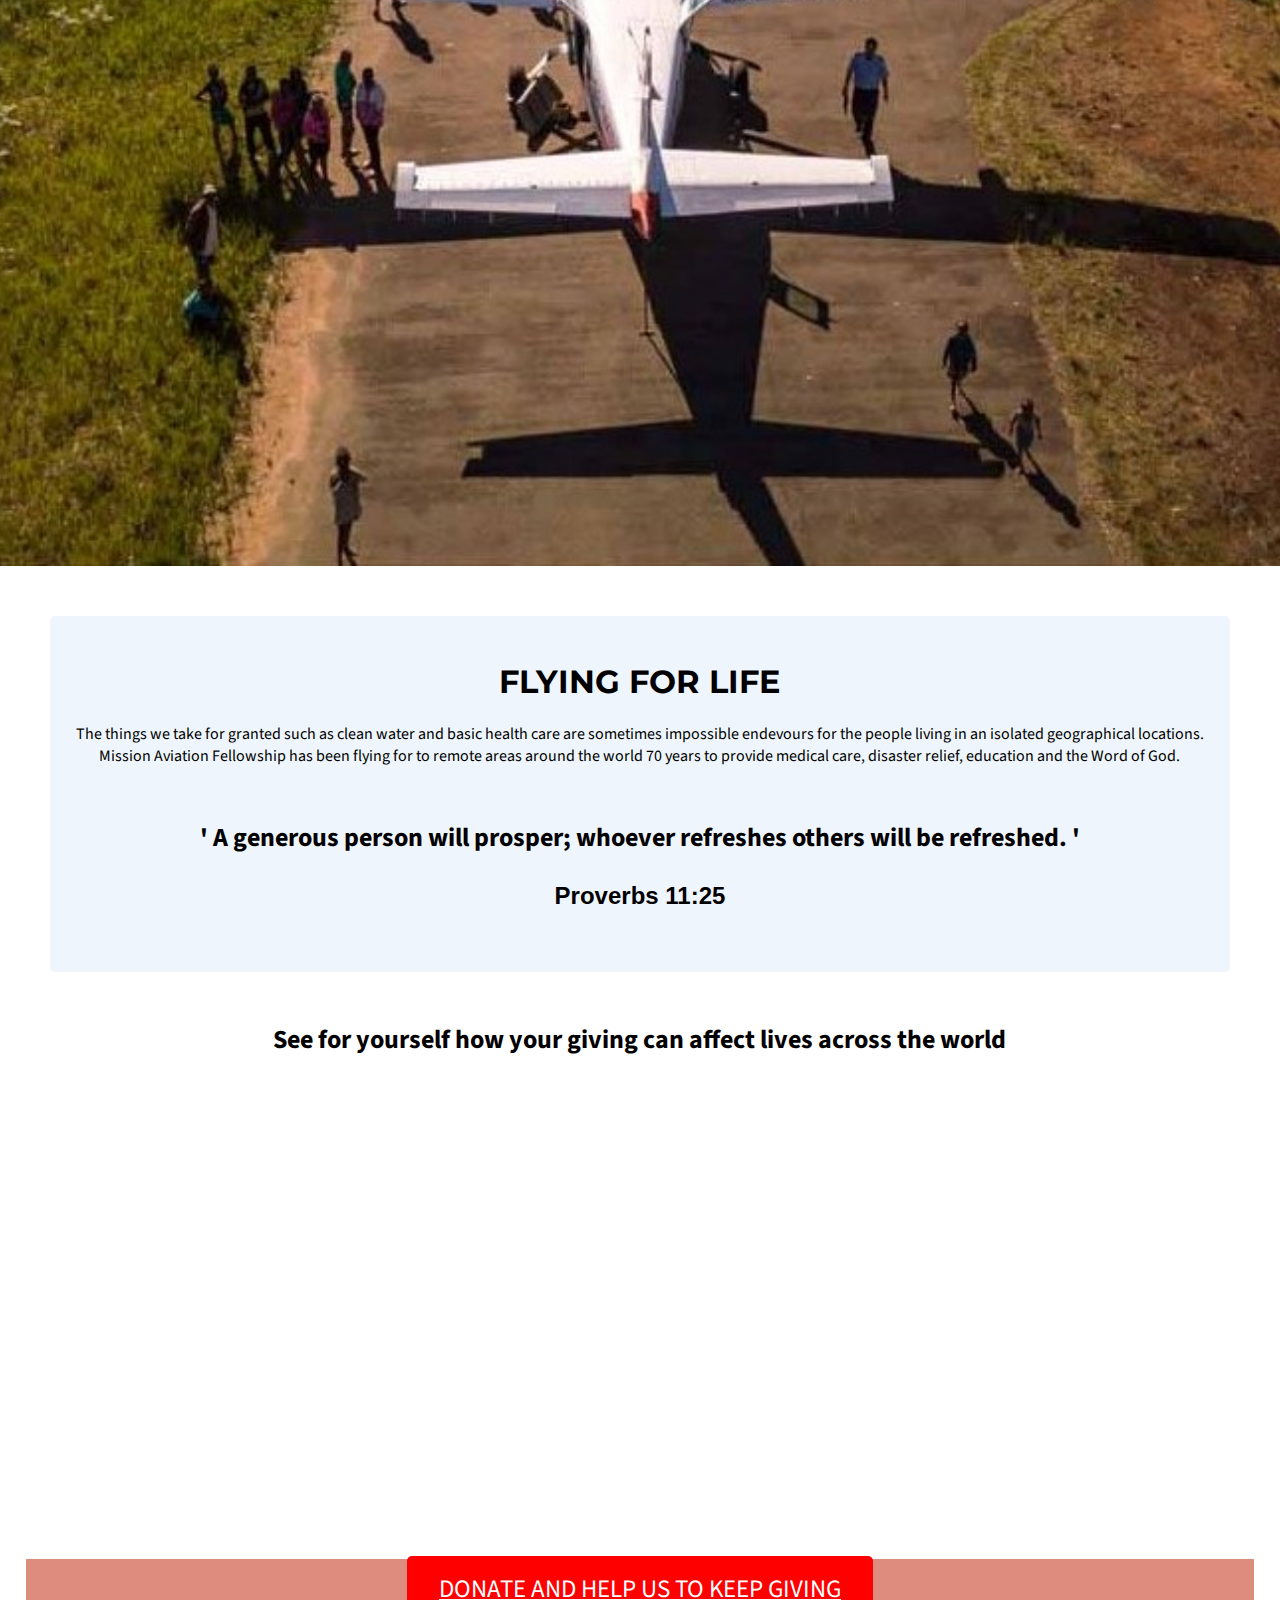
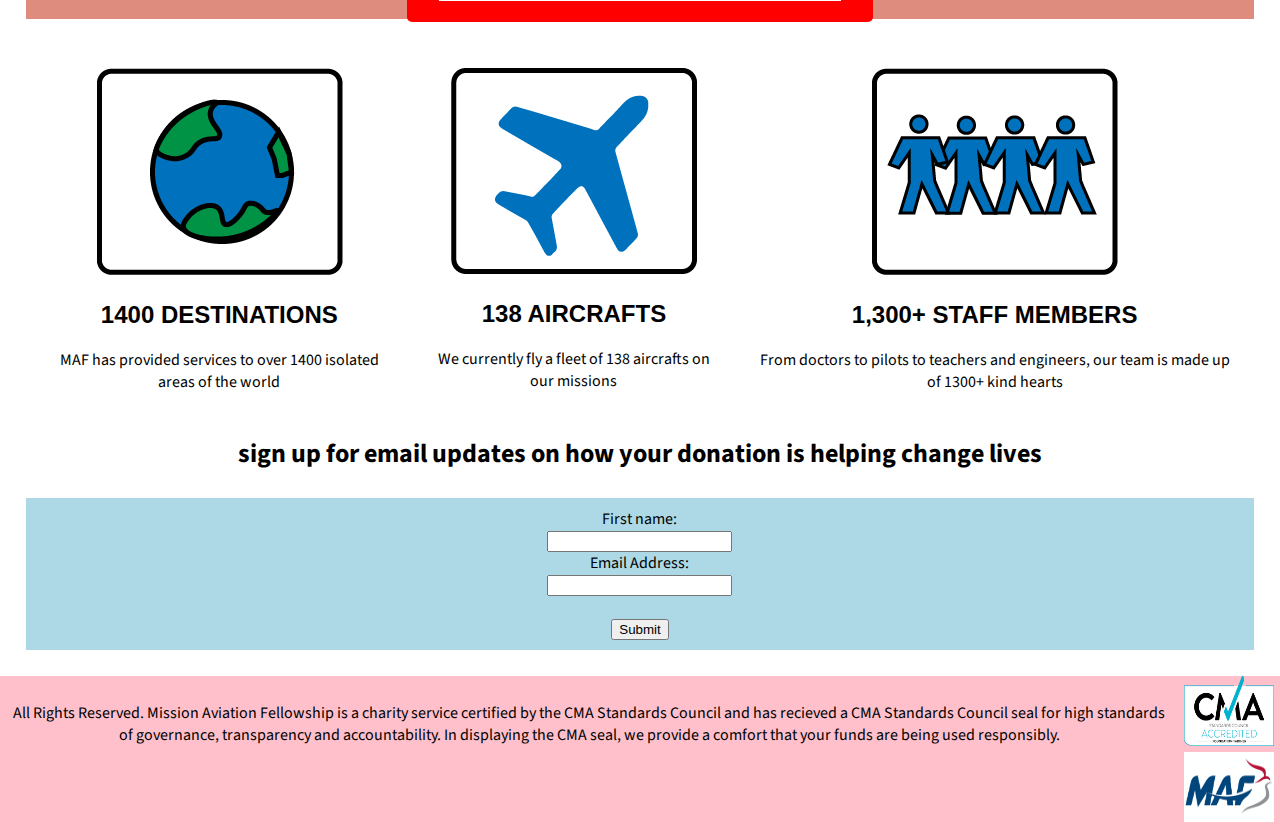
==== commit f2f5fd3e: "social links" ====
--- a/index.html
+++ b/index.html
@@ -1,8 +1,9 @@
 <!DOCTYPE html>
 <html>
-  <head>
-    <meta charset="utf-8">
-    <meta name='viewport' content='width=device-width', initial-scale=1.0, maximum-scale=1.0' />
+
+<head>
+	<meta charset="utf-8">
+	<meta name='viewport' content='width=device-width' , initial-scale=1.0, maximum-scale=1.0 ' />
     <title>MAF | Flying for Life</title>
     <link href="style.css" rel="stylesheet" type="text/css" />
     <link rel="preconnect" href="https://fonts.gstatic.com">
@@ -17,11 +18,11 @@
     <link href="https://fonts.googleapis.com/css2?family=Montserrat:ital,wght@0,300;1,900&family=Nerko+One&family=Source+Sans+Pro:wght@300&display=swap"     rel="stylesheet">
     <link rel="preconnect" href="https://fonts.gstatic.com">
     <link href="https://fonts.googleapis.com/css2?family=Raleway:ital@1&display=swap" rel="stylesheet">
-    </head> <!--font-family: 'Raleway', sans-serif; -->
+    </head> <!--font-family: 'Raleway ', sans-serif; -->
 
   <body class="grid-container">
   <header>
-     <div class="headerobjects">
+    <div class="headerobjects">
       <div>
         <img class="headerlogo" src="/images/TOPLOGO.png" alt="MAF MAIN LOGO">
       </div>
@@ -30,11 +31,22 @@
       </div>
     </div>
     <div class="timestamp">
-      <p> Flying for Life since 1945 </p>
-    <div>
-      <div class="box">
-      <p> Follow Us </p>
-    <div>
+      <h3> Flying for Life since 1945 </h3>
+     </div>
+    <div class="box">
+     <div class="image-links">
+       <p> Follow Us: </p>
+       <a href="https://twitter.com/maf_us">
+       <img id="twitter-bird" src="twitterbird.png" alt="Twitter Icon" width="40px";  height="40px">
+       </a>
+       <a href="https://www.instagram.com/maf_us">
+       <img id="insta" src="instagrma.png" alt="Twitter Icon" width="40px";  height="40px">
+       </a>
+       <a href="https://www.facebook.com/maf.org">
+       <img id="facebook" src="facebookf.png" alt="Twitter Icon" width="40px";  height="40px">
+       </a>
+     </div>
+    </div>
   </header>
   <nav>
     <ul>
@@ -66,8 +78,7 @@
       <p> The things we take for granted such as clean water and basic health care are sometimes impossible endevours for the people living in an isolated geographical locations. Mission Aviation Fellowship has been flying for to remote areas around the world 70 years to provide medical care, disaster relief, education and the Word of God. </p>
 
       <section class="Bibleverse">
-      <h3>' A generous person will prosper;
-      whoever refreshes others will be refreshed. ' </h3>
+      <h3>' A generous person will prosper; whoever refreshes others will be refreshed. ' </h3>
       <h2> Proverbs 11:25 </h2>
     </section> 
     </div>
@@ -125,7 +136,7 @@
           <img class="Seal.png" src="/images/TOPLOGO.png" alt="MAF MAIN LOGO" width="90px" height="70px">
       </div>
       <div class="bottom-links">
-        
+
       
       </div>
   </footer
--- a/style.css
+++ b/style.css
@@ -30,33 +30,51 @@
 header { 
  grid-area:header; 
  display: flex;
- justify-content: space-around;
+ justify-content: space-evenly;
  position: relative;
  text-align:center;
  background-color: white;
  border-inline-start: 0px;
 }
 
+
 .timestamp {
   margin-left: 3em;
   margin-top: 5em;
 }
 
 .box {
+  display: flex;
+  justify-items: inherit;
   width: 100px;
-  height: 80px;
+  height: 120;
   background-color: lightblue;
   text-align: center;
   padding: 10px;
-}
-
+  float: right;
+}
 
 .headerlogo {
   margin-top:20px;
   margin-left:20px;
   max-width: 300px;
-  float: left;
-}
+}
+
+#twitter-bird:hover {
+background-color: white;
+border-radius: 10px;
+}
+
+#insta:hover {
+background-color: white;
+border-radius: 10px;
+}
+
+#facebook:hover {
+background-color: white;
+border-radius: 10px;
+}
+
 
 nav { 
 position: sticky;
@@ -107,6 +125,11 @@
 
   nav { 
     position: relative;
+  }
+
+  header { 
+ display: flex;
+ flex-direction: column;
   }
 }
 
@@ -133,7 +156,7 @@
 
  .overlay-script {
   height: 200px;
-  font-size: 3%;
+  font-size: 1%;
  }
 
  .hero-image-container {
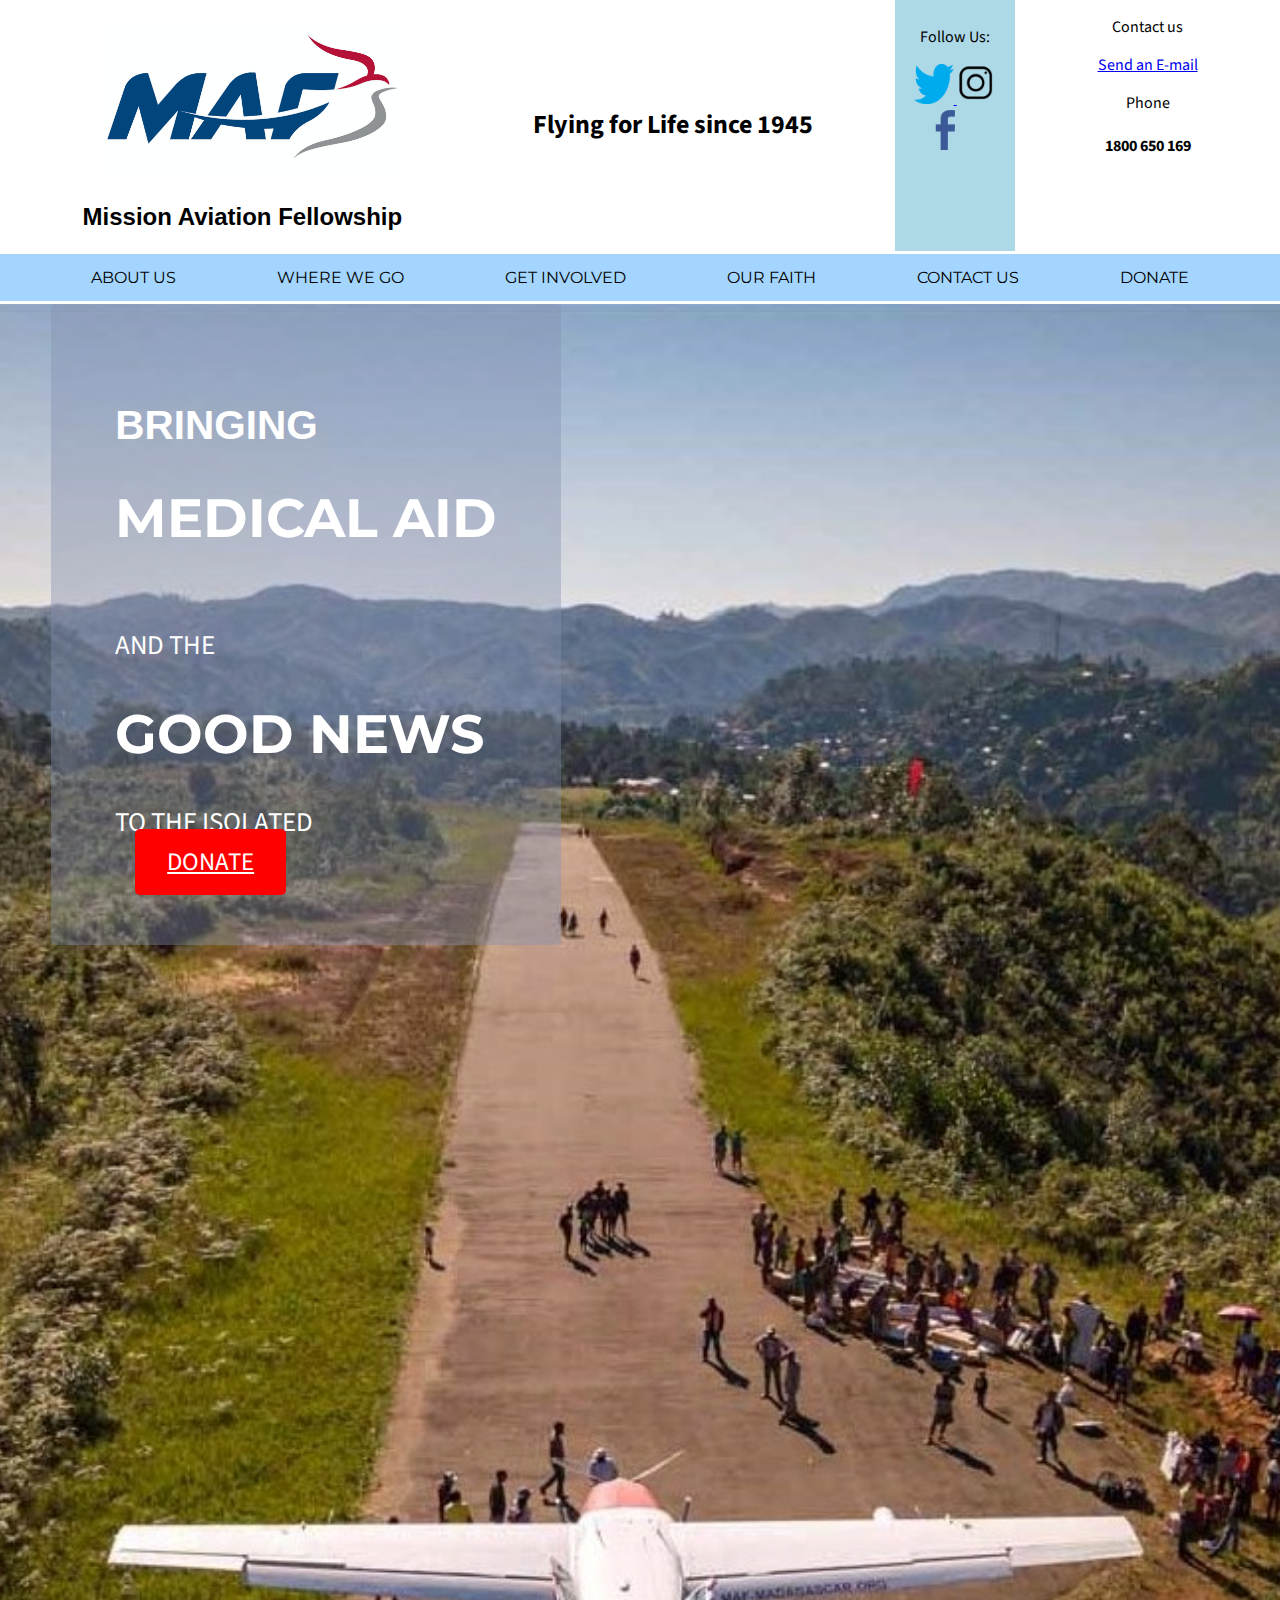
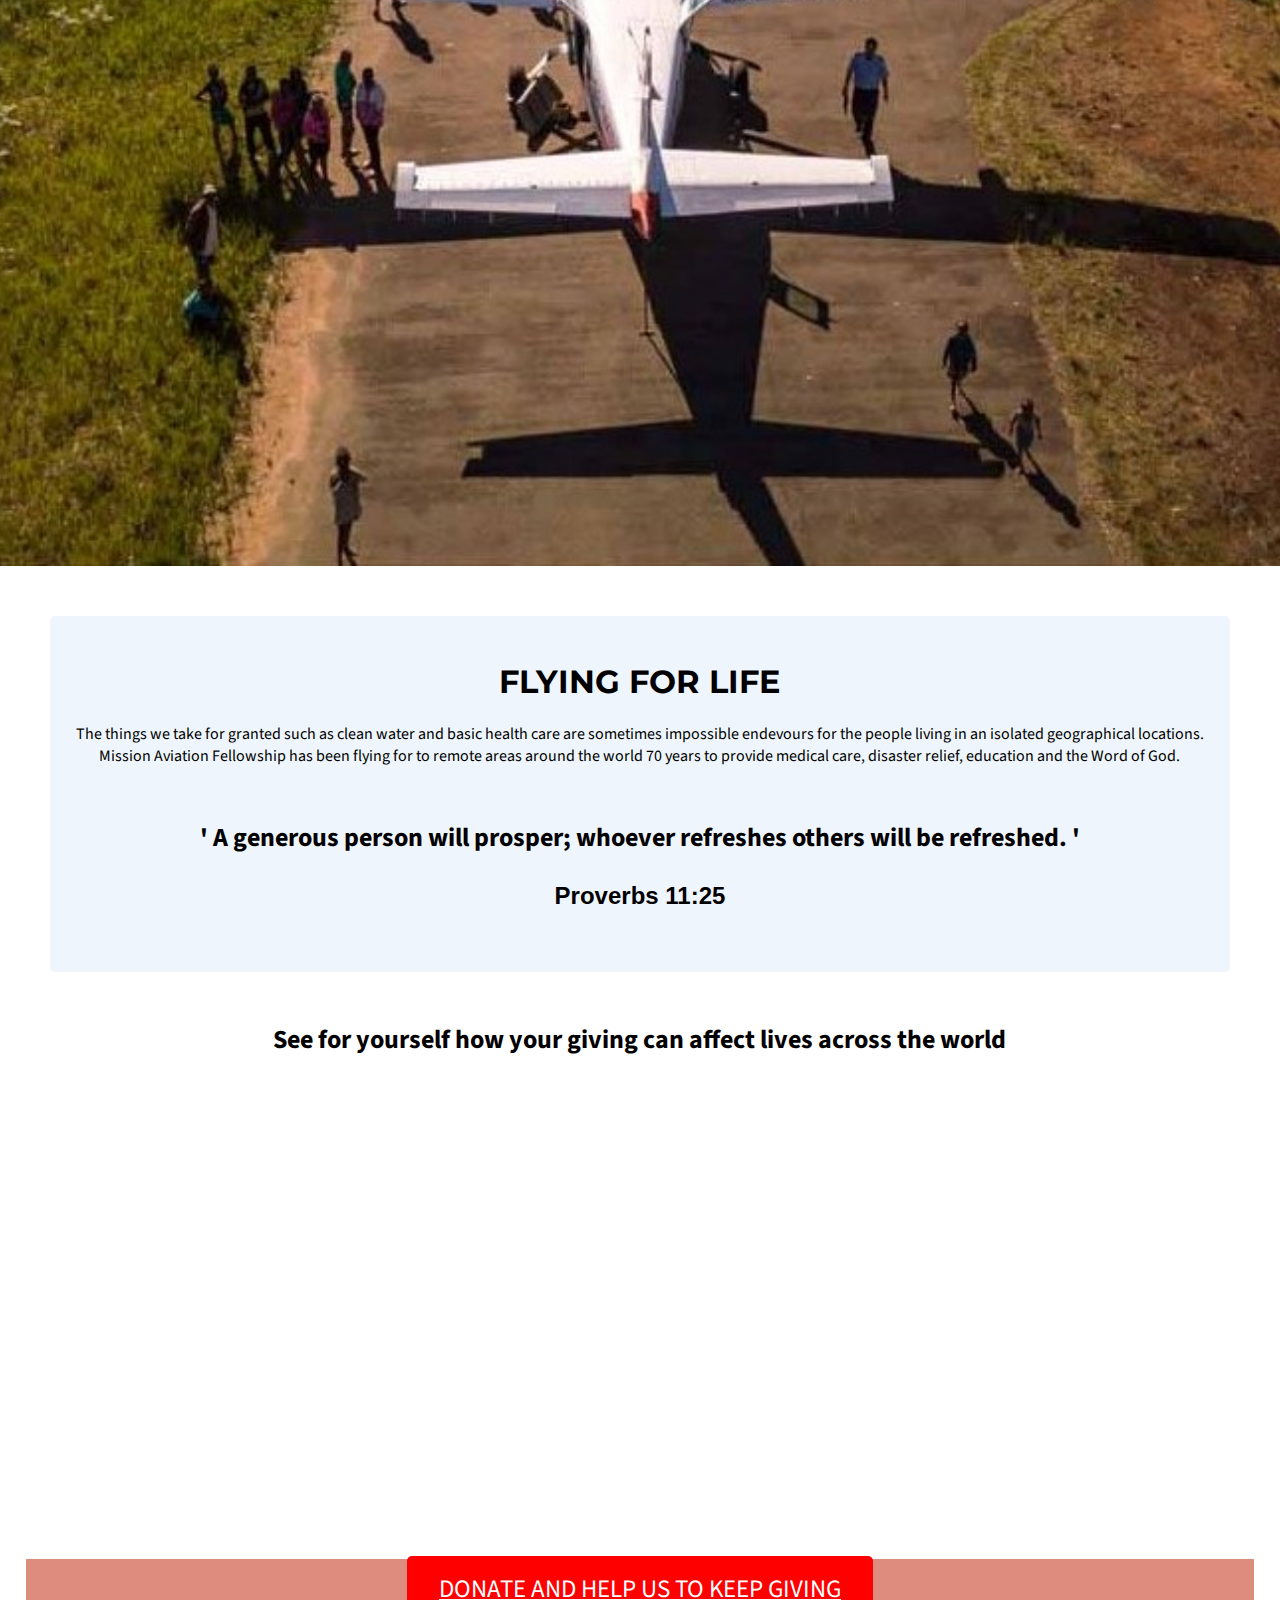
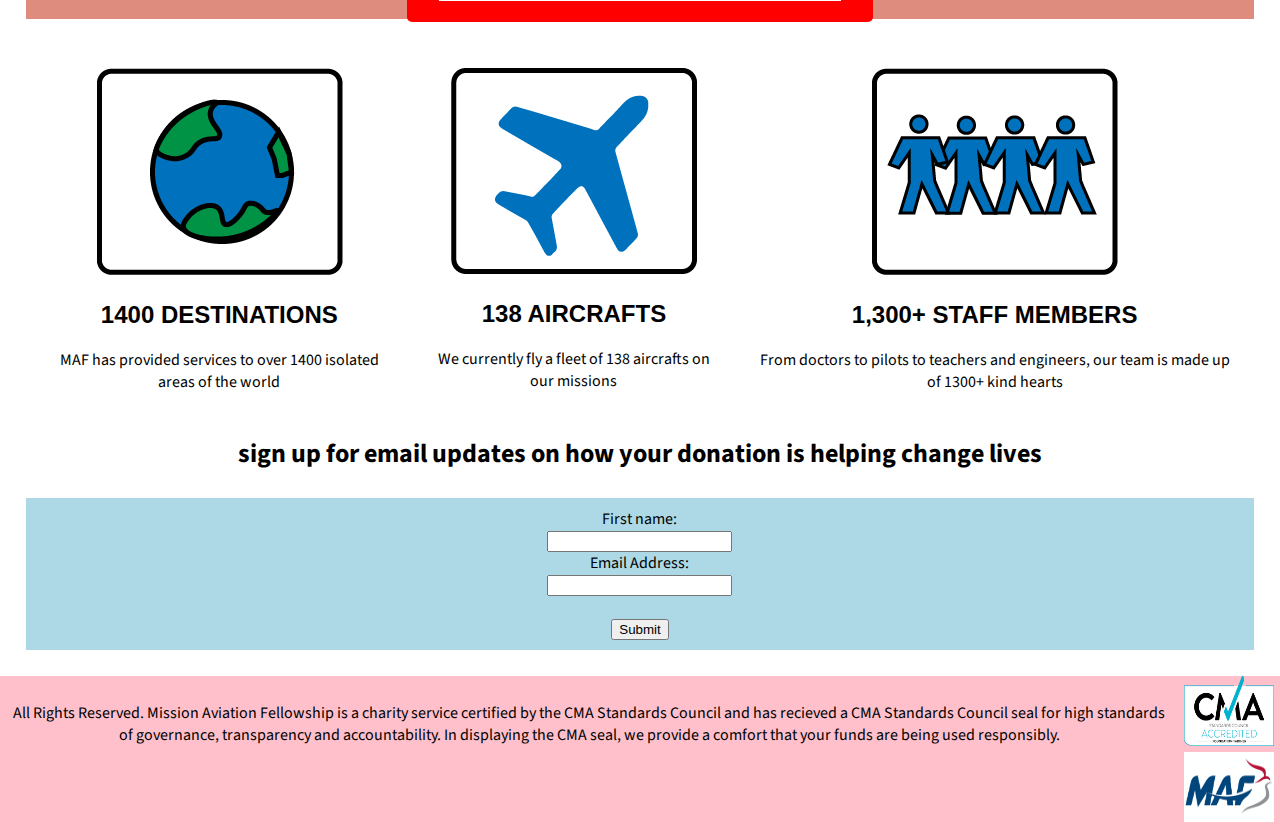
==== commit 4143d6be: "contact links" ====
--- a/index.html
+++ b/index.html
@@ -46,6 +46,13 @@
        <img id="facebook" src="facebookf.png" alt="Twitter Icon" width="40px";  height="40px">
        </a>
      </div>
+    </div>
+    <div class="contact-us">
+       <p> Contact us </p>
+       <a href="maf@maf.org.au">Send an E-mail</a>
+       <br>
+       <p> Phone </p>
+       <h4> 1800 650 169 </h4> 
     </div>
   </header>
   <nav>
--- a/style.css
+++ b/style.css
@@ -287,8 +287,7 @@
   }
   header,
   nav,
-  main,
-  footer {
+  main {
     width: 100%;
     min-height: 200px; 
   }
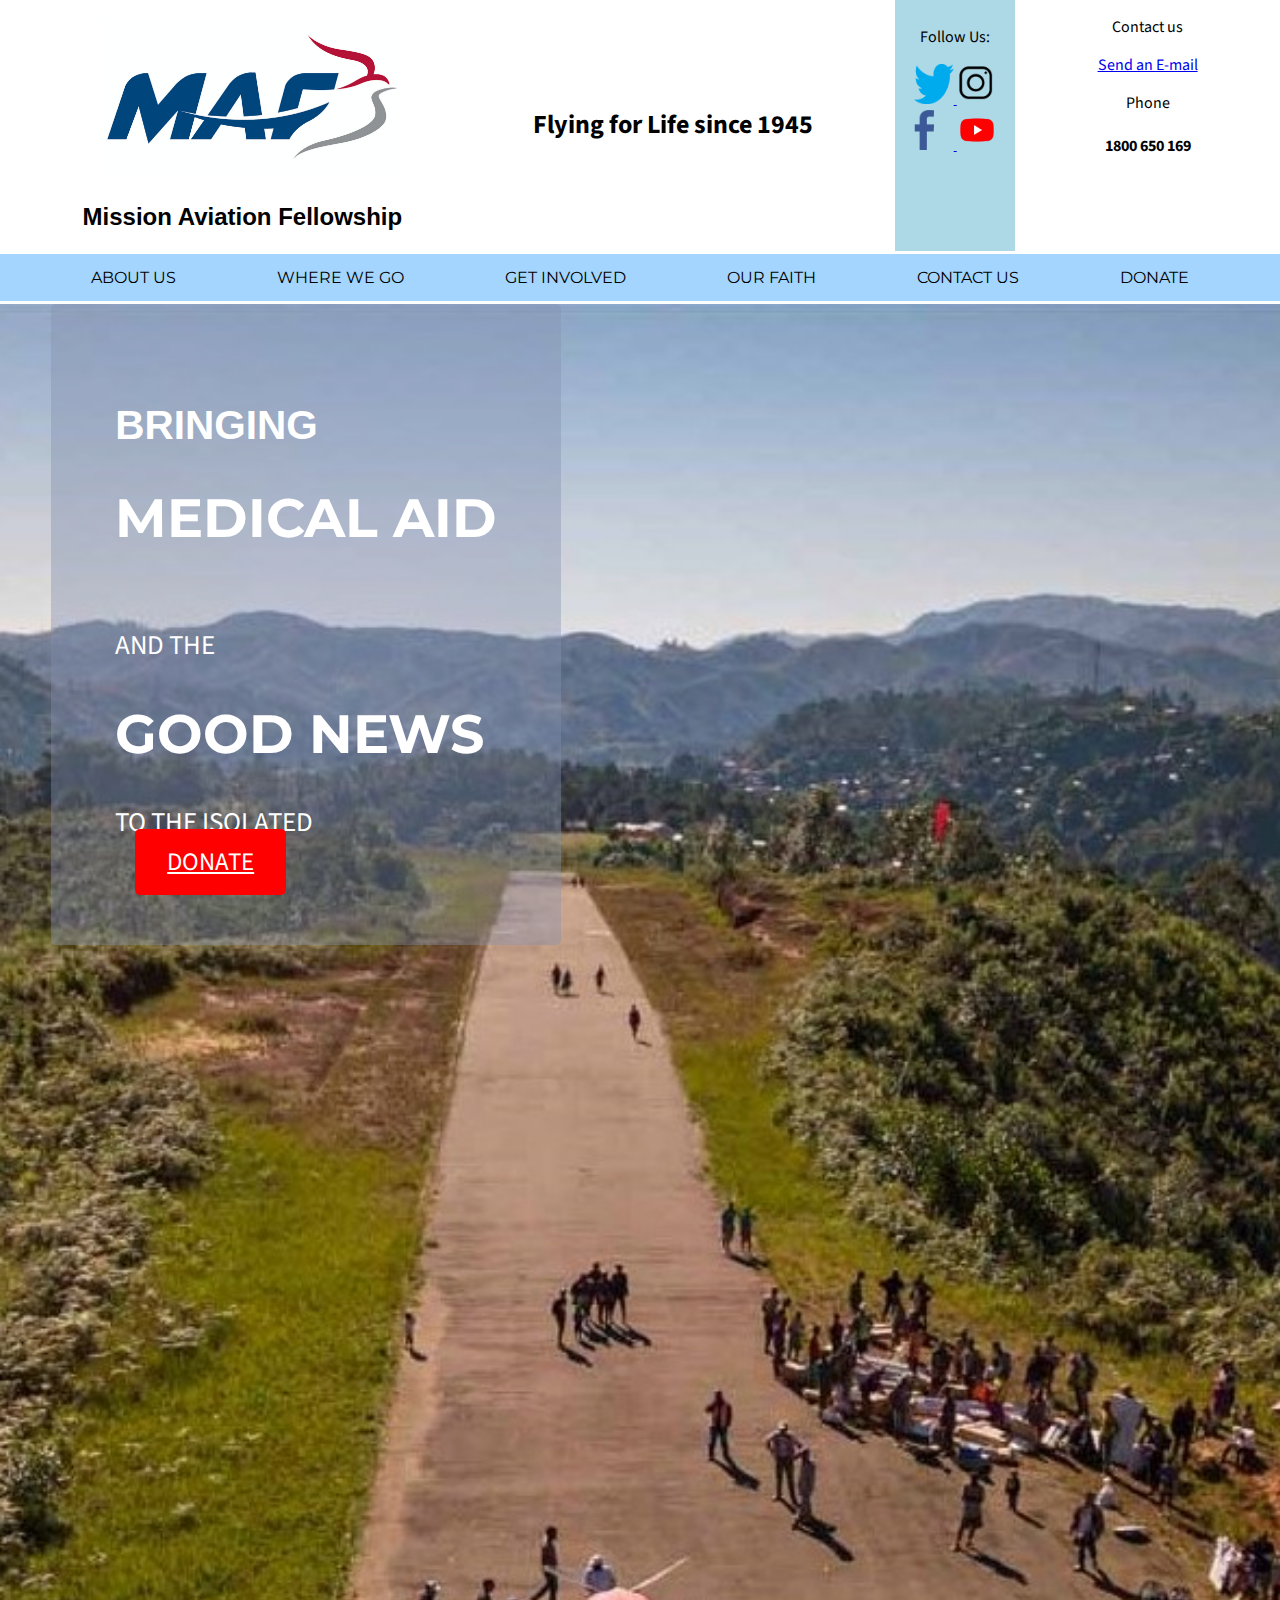
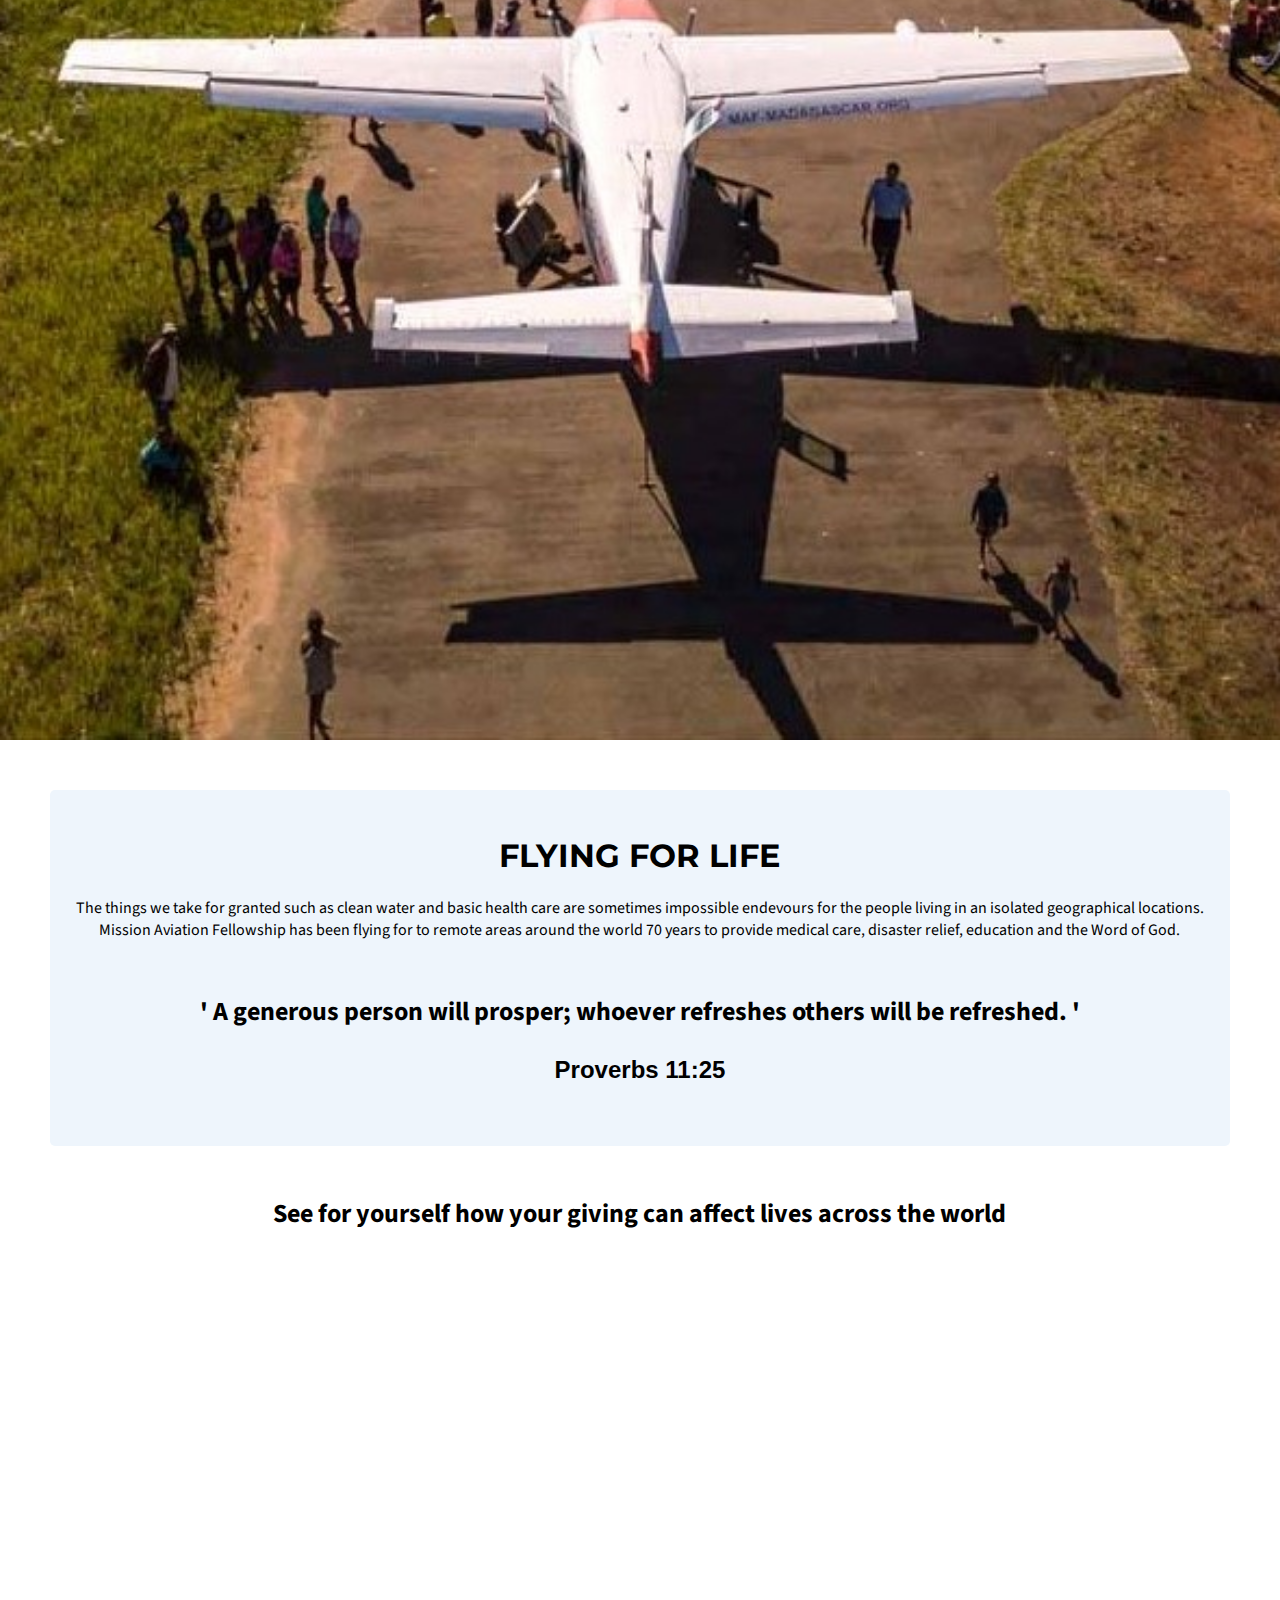
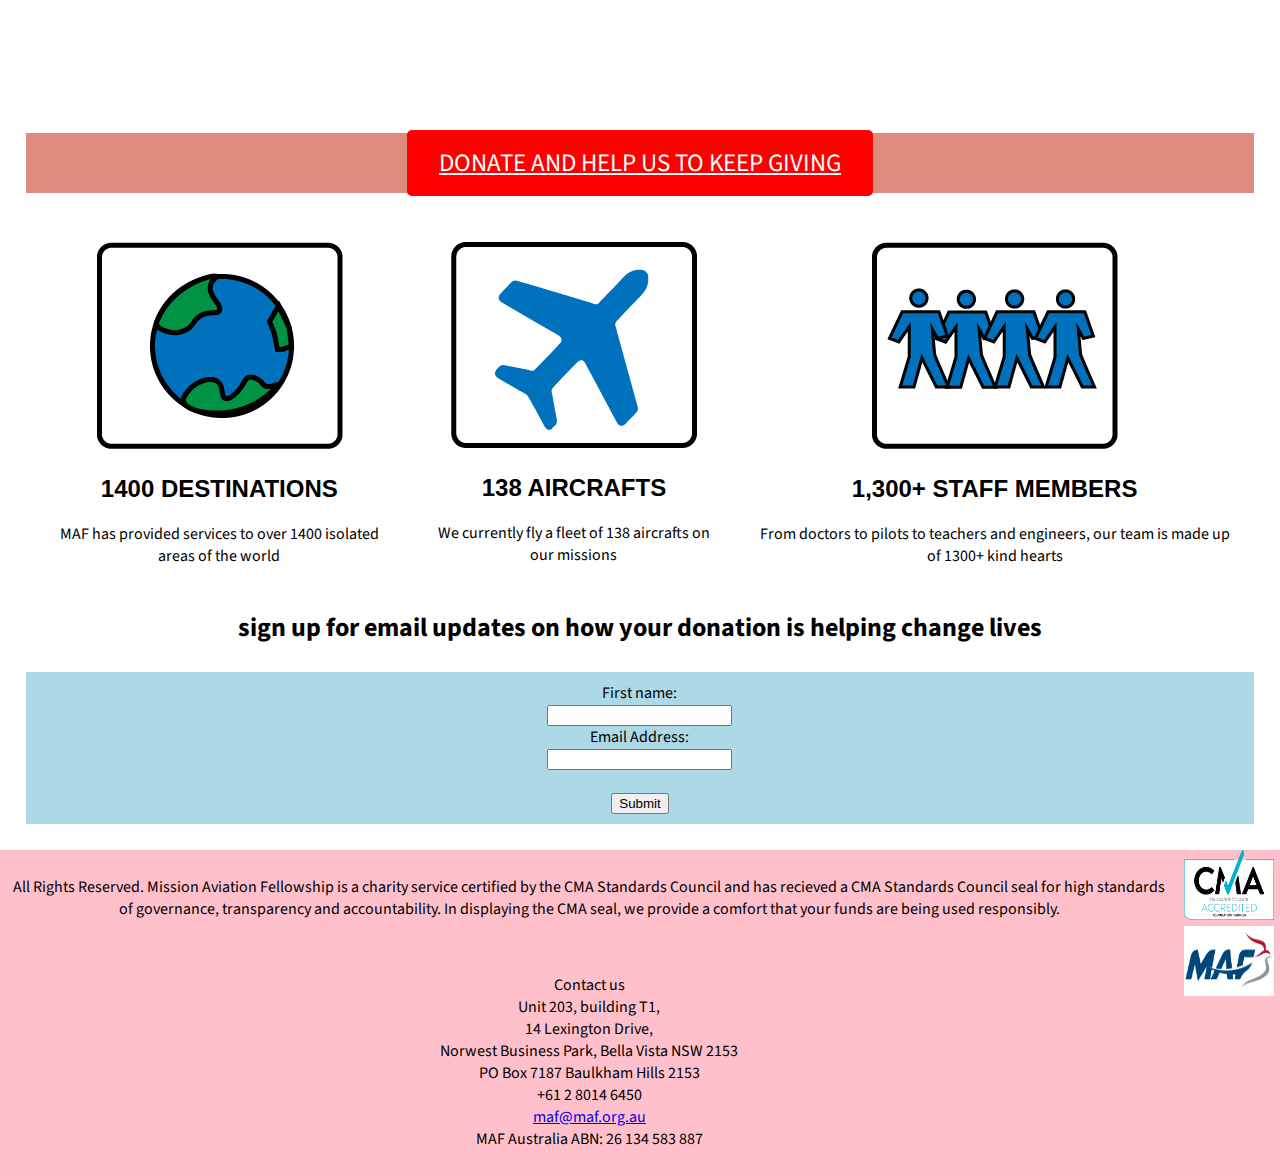
==== commit edd89624: "donate button works" ====
--- a/index.html
+++ b/index.html
@@ -40,10 +40,13 @@
        <img id="twitter-bird" src="twitterbird.png" alt="Twitter Icon" width="40px";  height="40px">
        </a>
        <a href="https://www.instagram.com/maf_us">
-       <img id="insta" src="instagrma.png" alt="Twitter Icon" width="40px";  height="40px">
+       <img id="insta" src="instagrma.png" alt="Instagram Icon" width="40px";  height="40px">
        </a>
        <a href="https://www.facebook.com/maf.org">
-       <img id="facebook" src="facebookf.png" alt="Twitter Icon" width="40px";  height="40px">
+       <img id="facebook" src="facebookf.png" alt="Facebook Icon" width="40px";  height="40px">
+       </a>
+       <a href="https://www.youtube.com/user/MAFvideosAustralia">
+       <img id="youtube" src="youtube.png" alt="Youtube Icon" width="40px";  height="40px">
        </a>
      </div>
     </div>
@@ -76,7 +79,7 @@
       <div class="overlay-script">
         <h2> BRINGING <br><h1>MEDICAL AID</h1> <br> AND THE <br> <h1>GOOD NEWS</h1> TO THE ISOLATED </h2>
         <br>
-        <a href="#" class="donatebutton">DONATE</a>
+        <a href="https://donateform.rgen4513.repl.co/" class="donatebutton">DONATE</a>
     </div>
   </div> 
   <div class="information-container">
@@ -95,7 +98,7 @@
       <iframe class="videolink" src="https://www.youtube.com/embed/BfYl6P3Z22Q" frameborder="0" width="60%" height="400px" allow="accelerometer; autoplay; clipboard-write; encrypted-media; gyroscope; picture-in-picture" allowfullscreen></iframe>
     </div>
     <div class="blockout">
-      <a href="#" class="donatebutton"> DONATE AND HELP US TO KEEP GIVING </a>
+      <a href="https://donateform.rgen4513.repl.co/" class="donatebutton"> DONATE AND HELP US TO KEEP GIVING </a>
     </div>
     <div class="facts">
       <div class="first-fact"> 
@@ -137,13 +140,30 @@
     <div class="footer-box">
         <p> 
           All Rights Reserved. Mission Aviation Fellowship is a charity service certified by the CMA Standards Council and has recieved a CMA Standards Council seal for high standards of governance, transparency and accountability. In displaying the CMA seal, we provide a comfort that your funds are being used responsibly. </p>
+          <br> 
+          <p>
+            Contact us
+            <br>
+            Unit 203, building T1,
+            <br>
+            14 Lexington Drive,
+            <br>
+            Norwest Business Park, Bella Vista NSW 2153
+            <br>
+            PO Box 7187 Baulkham Hills 2153
+            <br>
+            +61 2 8014 6450
+            <br>
+            <a href="maf@maf.org.au">maf@maf.org.au</a>
+            <br>
+            MAF Australia ABN: 26 134 583 887
+          </p>
       </div>
       <div class="seals"> 
           <img class="Seal.png" src="Seal.png" alt="MAF MAIN LOGO" width="90px" height="70px">
           <img class="Seal.png" src="/images/TOPLOGO.png" alt="MAF MAIN LOGO" width="90px" height="70px">
       </div>
       <div class="bottom-links">
-
       
       </div>
   </footer
--- a/style.css
+++ b/style.css
@@ -37,7 +37,6 @@
  border-inline-start: 0px;
 }
 
-
 .timestamp {
   margin-left: 3em;
   margin-top: 5em;
@@ -75,6 +74,10 @@
 border-radius: 10px;
 }
 
+#youtube:hover {
+background-color: white;
+border-radius: 10px;
+}
 
 nav { 
 position: sticky;
@@ -123,7 +126,7 @@
   justify-content: center;
   }
 
-  nav { 
+ nav { 
     position: relative;
   }
 
@@ -159,21 +162,14 @@
   font-size: 1%;
  }
 
- .hero-image-container {
-  background-image: url("NewHeroImage.jpg");
-  position: relative;
-  z-index: 1;
-  width: auto;
-  height: 250px;
-  background-position: center;
-  background-size: cover;
-  text-align: center;
-  background-repeat: no-repeat;
-}
-
  h1 {
  font-size: 2%;
  }
+
+ .hero-image-container {
+  width: auto;
+  height: 300px;
+  }
 } 
 
 .overlay-script {
